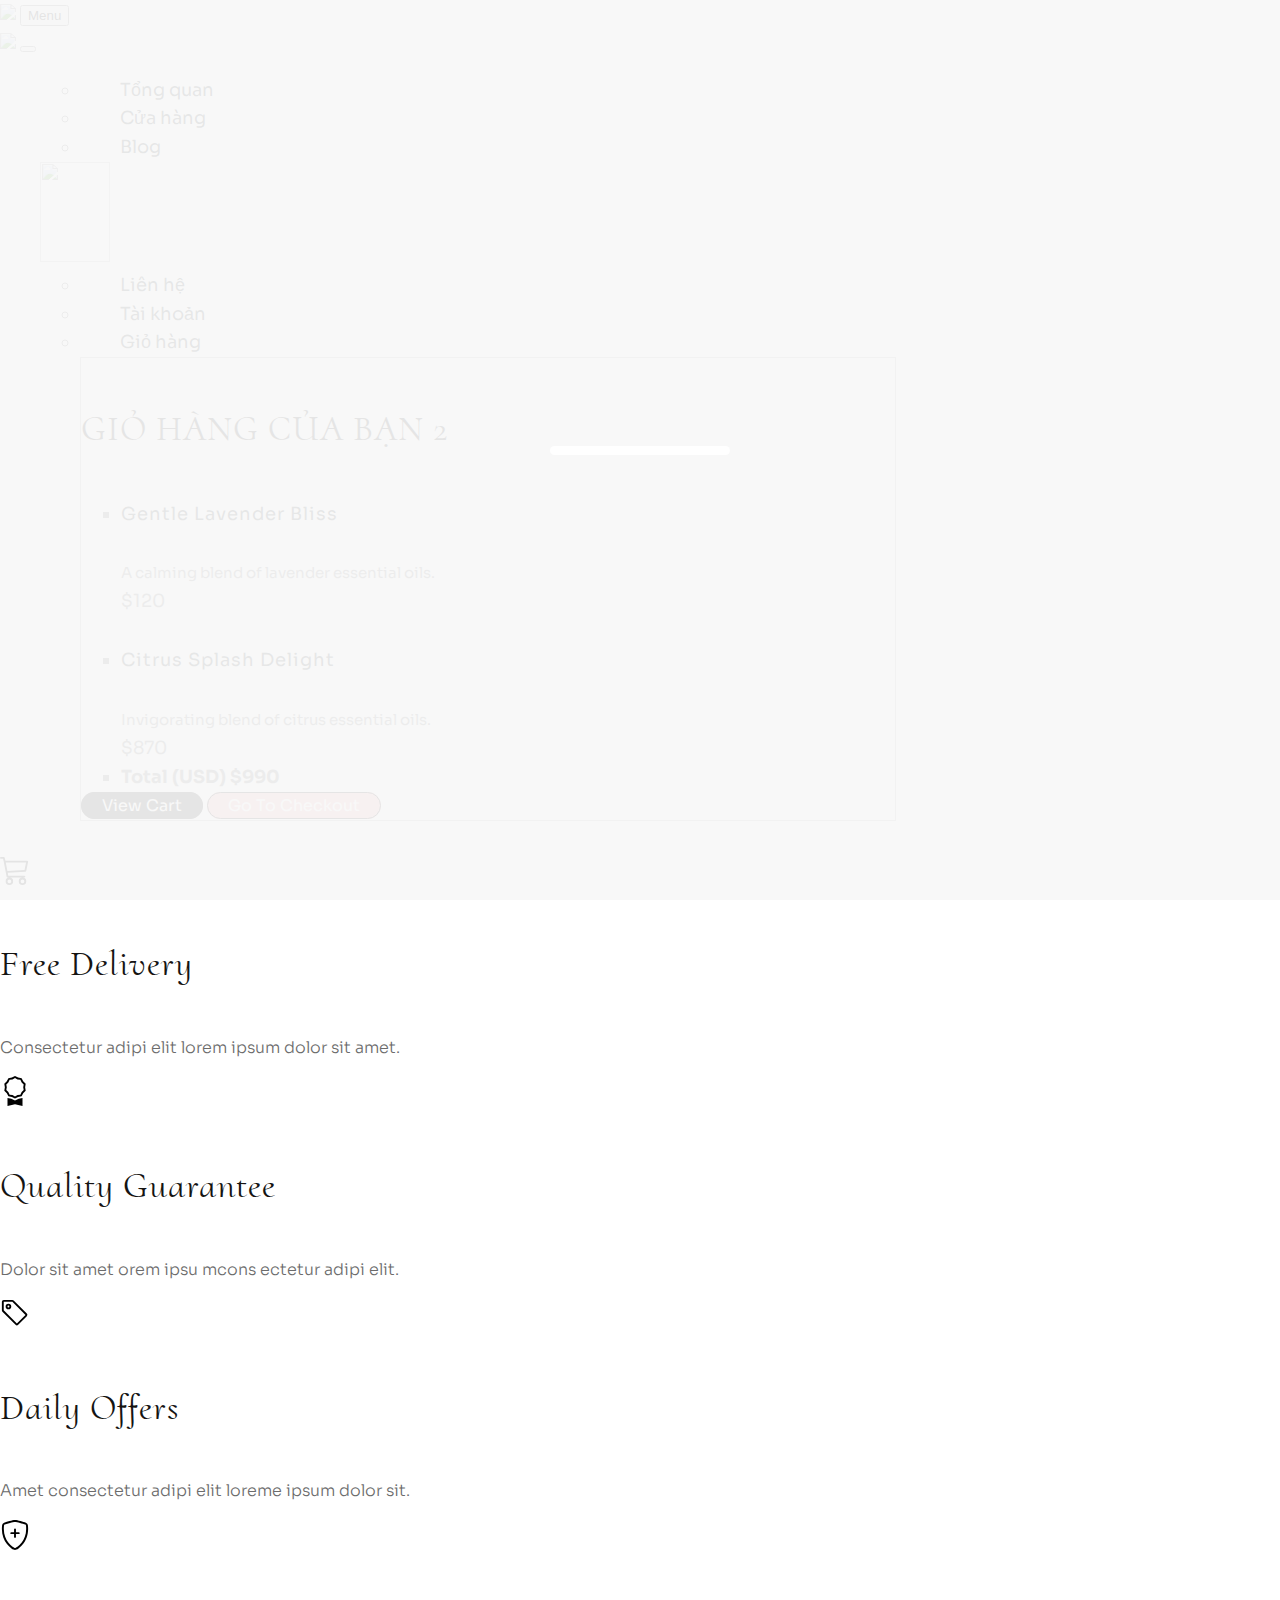
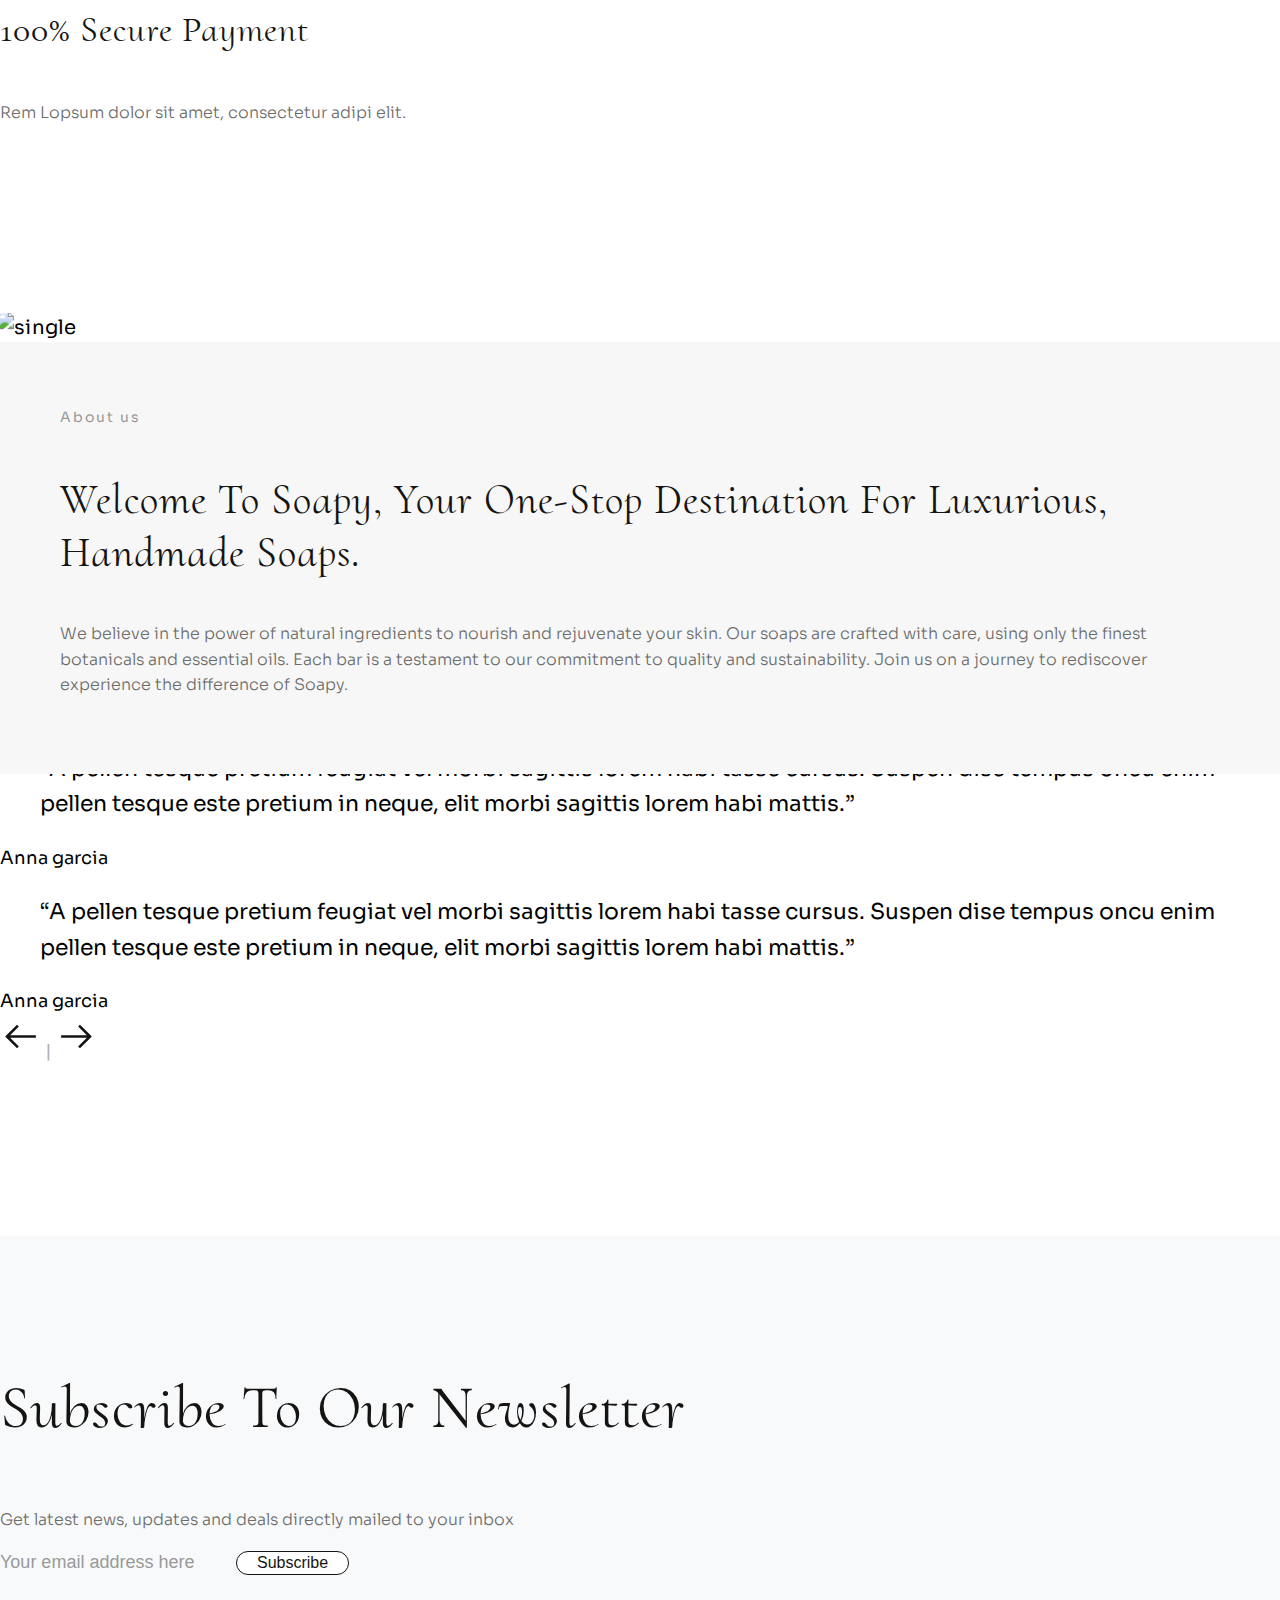
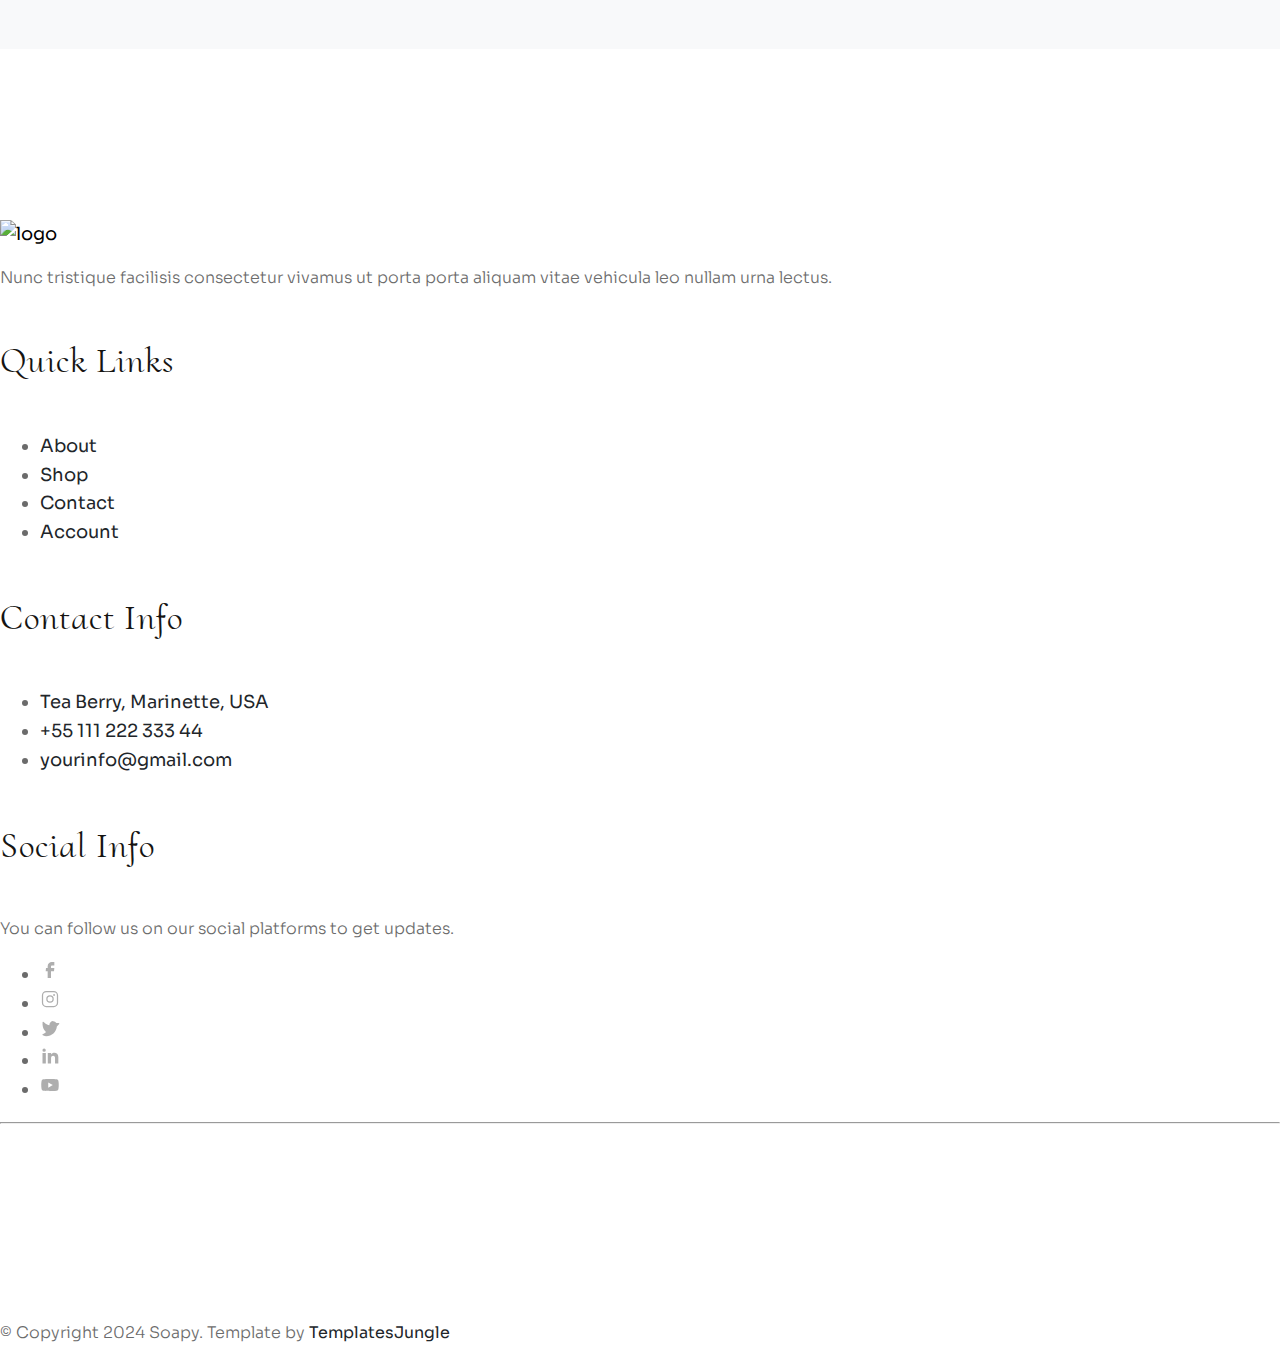
==== about.html @ 7da91432 "Add files via upload" ====
<!DOCTYPE html>
<html>
  <head>
    <title>Soapy - Handmade Soap eCommerce Website Template</title>
    <meta charset="utf-8">
    <meta http-equiv="X-UA-Compatible" content="IE=edge">
    <meta name="viewport" content="width=device-width, initial-scale=1.0">
    <meta name="format-detection" content="telephone=no">
    <meta name="apple-mobile-web-app-capable" content="yes">
    <meta name="author" content="">
    <meta name="keywords" content="">
    <meta name="description" content="">
    <link rel="stylesheet" type="text/css" href="css/vendor.css">
    <link rel="stylesheet" type="text/css" href="css/bootstrap.min.css">
    <link rel="stylesheet" type="text/css" href="style.css">

    <link rel="preconnect" href="https://fonts.googleapis.com">
    <link rel="preconnect" href="https://fonts.gstatic.com" crossorigin>
    <link href="https://fonts.googleapis.com/css2?family=Cormorant+Upright:wght@300;400;500;600;700&family=Sora:wght@100..800&display=swap" rel="stylesheet">
    <!-- script
    ================================================== -->
    <script src="js/modernizr.js"></script>
  </head>
  <body>
    <svg xmlns="http://www.w3.org/2000/svg" style="display: none;">
      <symbol xmlns="http://www.w3.org/2000/svg" id="angle-right" viewBox="0 0 32 32">
        <path fill="currentColor" d="M12.969 4.281L11.53 5.72L21.812 16l-10.28 10.281l1.437 1.438l11-11l.687-.719l-.687-.719z"/>
      </symbol>
      <symbol xmlns="http://www.w3.org/2000/svg" id="angle-left" viewBox="0 0 32 32">
        <path fill="currentColor" d="m19.031 4.281l-11 11l-.687.719l.687.719l11 11l1.438-1.438L10.187 16L20.47 5.719z"/>
      </symbol>
      <symbol xmlns="http://www.w3.org/2000/svg" id="chevron-down" viewBox="0 0 24 24">
        <path fill="currentColor" d="M7.41 8.58L12 13.17l4.59-4.59L18 10l-6 6l-6-6l1.41-1.42Z"/>
      </symbol>
      <symbol xmlns="http://www.w3.org/2000/svg" id="arrow-right" viewBox="0 0 32 32">
        <path fill="currentColor" d="M18.719 6.781L17.28 8.22L24.063 15H4v2h20.063l-6.782 6.781l1.438 1.438l8.5-8.5l.687-.719l-.687-.719z"/>
      </symbol>
      <symbol xmlns="http://www.w3.org/2000/svg" id="arrow-left" viewBox="0 0 32 32">
        <path fill="currentColor" d="m13.281 6.781l-8.5 8.5l-.687.719l.687.719l8.5 8.5l1.438-1.438L7.938 17H28v-2H7.937l6.782-6.781z"/>
      </symbol>
      <symbol xmlns="http://www.w3.org/2000/svg" id="play" viewBox="0 0 24 24">
        <path fill="currentColor" d="M8 5.14v14l11-7l-11-7Z"/>
      </symbol>
      <symbol xmlns="http://www.w3.org/2000/svg" id="facebook" viewBox="0 0 24 24">
        <path fill="currentColor" d="M9.198 21.5h4v-8.01h3.604l.396-3.98h-4V7.5a1 1 0 0 1 1-1h3v-4h-3a5 5 0 0 0-5 5v2.01h-2l-.396 3.98h2.396v8.01Z" />
      </symbol>
      <symbol xmlns="http://www.w3.org/2000/svg" id="youtube" viewBox="0 0 32 32">
        <path fill="currentColor" d="M29.41 9.26a3.5 3.5 0 0 0-2.47-2.47C24.76 6.2 16 6.2 16 6.2s-8.76 0-10.94.59a3.5 3.5 0 0 0-2.47 2.47A36.13 36.13 0 0 0 2 16a36.13 36.13 0 0 0 .59 6.74a3.5 3.5 0 0 0 2.47 2.47c2.18.59 10.94.59 10.94.59s8.76 0 10.94-.59a3.5 3.5 0 0 0 2.47-2.47A36.13 36.13 0 0 0 30 16a36.13 36.13 0 0 0-.59-6.74ZM13.2 20.2v-8.4l7.27 4.2Z" />
      </symbol>
      <symbol xmlns="http://www.w3.org/2000/svg" id="twitter" viewBox="0 0 256 256">
        <path fill="currentColor" d="m245.66 77.66l-29.9 29.9C209.72 177.58 150.67 232 80 232c-14.52 0-26.49-2.3-35.58-6.84c-7.33-3.67-10.33-7.6-11.08-8.72a8 8 0 0 1 3.85-11.93c.26-.1 24.24-9.31 39.47-26.84a110.93 110.93 0 0 1-21.88-24.2c-12.4-18.41-26.28-50.39-22-98.18a8 8 0 0 1 13.65-4.92c.35.35 33.28 33.1 73.54 43.72V88a47.87 47.87 0 0 1 14.36-34.3A46.87 46.87 0 0 1 168.1 40a48.66 48.66 0 0 1 41.47 24H240a8 8 0 0 1 5.66 13.66Z" />
      </symbol>
      <symbol xmlns="http://www.w3.org/2000/svg" id="instagram" viewBox="0 0 256 256">
        <path fill="currentColor" d="M128 80a48 48 0 1 0 48 48a48.05 48.05 0 0 0-48-48Zm0 80a32 32 0 1 1 32-32a32 32 0 0 1-32 32Zm48-136H80a56.06 56.06 0 0 0-56 56v96a56.06 56.06 0 0 0 56 56h96a56.06 56.06 0 0 0 56-56V80a56.06 56.06 0 0 0-56-56Zm40 152a40 40 0 0 1-40 40H80a40 40 0 0 1-40-40V80a40 40 0 0 1 40-40h96a40 40 0 0 1 40 40ZM192 76a12 12 0 1 1-12-12a12 12 0 0 1 12 12Z" />
      </symbol>
      <symbol xmlns="http://www.w3.org/2000/svg" id="linkedin" viewBox="0 0 24 24">
        <path fill="currentColor" d="M6.94 5a2 2 0 1 1-4-.002a2 2 0 0 1 4 .002zM7 8.48H3V21h4V8.48zm6.32 0H9.34V21h3.94v-6.57c0-3.66 4.77-4 4.77 0V21H22v-7.93c0-6.17-7.06-5.94-8.72-2.91l.04-1.68z" />
      </symbol>
      <symbol xmlns="http://www.w3.org/2000/svg" id="cart-outline" viewBox="0 0 16 16">
        <path fill="currentColor" d="M0 1.5A.5.5 0 0 1 .5 1H2a.5.5 0 0 1 .485.379L2.89 3H14.5a.5.5 0 0 1 .49.598l-1 5a.5.5 0 0 1-.465.401l-9.397.472L4.415 11H13a.5.5 0 0 1 0 1H4a.5.5 0 0 1-.491-.408L2.01 3.607 1.61 2H.5a.5.5 0 0 1-.5-.5zM3.102 4l.84 4.479 9.144-.459L13.89 4H3.102zM5 12a2 2 0 1 0 0 4 2 2 0 0 0 0-4zm7 0a2 2 0 1 0 0 4 2 2 0 0 0 0-4zm-7 1a1 1 0 1 1 0 2 1 1 0 0 1 0-2zm7 0a1 1 0 1 1 0 2 1 1 0 0 1 0-2z" />
      </symbol>
      <symbol xmlns="http://www.w3.org/2000/svg" id="quality" viewBox="0 0 16 16">
        <path fill="currentColor" d="M9.669.864 8 0 6.331.864l-1.858.282-.842 1.68-1.337 1.32L2.6 6l-.306 1.854 1.337 1.32.842 1.68 1.858.282L8 12l1.669-.864 1.858-.282.842-1.68 1.337-1.32L13.4 6l.306-1.854-1.337-1.32-.842-1.68L9.669.864zm1.196 1.193.684 1.365 1.086 1.072L12.387 6l.248 1.506-1.086 1.072-.684 1.365-1.51.229L8 10.874l-1.355-.702-1.51-.229-.684-1.365-1.086-1.072L3.614 6l-.25-1.506 1.087-1.072.684-1.365 1.51-.229L8 1.126l1.356.702 1.509.229z" />
        <path fill="currentColor" d="M4 11.794V16l4-1 4 1v-4.206l-2.018.306L8 13.126 6.018 12.1 4 11.794z" />
      </symbol>
      <symbol xmlns="http://www.w3.org/2000/svg" id="price-tag" viewBox="0 0 16 16">
        <path fill="currentColor" d="M6 4.5a1.5 1.5 0 1 1-3 0 1.5 1.5 0 0 1 3 0zm-1 0a.5.5 0 1 0-1 0 .5.5 0 0 0 1 0z" />
        <path fill="currentColor" d="M2 1h4.586a1 1 0 0 1 .707.293l7 7a1 1 0 0 1 0 1.414l-4.586 4.586a1 1 0 0 1-1.414 0l-7-7A1 1 0 0 1 1 6.586V2a1 1 0 0 1 1-1zm0 5.586 7 7L13.586 9l-7-7H2v4.586z" />
      </symbol>
      <symbol xmlns="http://www.w3.org/2000/svg" id="shield-plus" viewBox="0 0 16 16">
        <path fill="currentColor" d="M5.338 1.59a61.44 61.44 0 0 0-2.837.856.481.481 0 0 0-.328.39c-.554 4.157.726 7.19 2.253 9.188a10.725 10.725 0 0 0 2.287 2.233c.346.244.652.42.893.533.12.057.218.095.293.118a.55.55 0 0 0 .101.025.615.615 0 0 0 .1-.025c.076-.023.174-.061.294-.118.24-.113.547-.29.893-.533a10.726 10.726 0 0 0 2.287-2.233c1.527-1.997 2.807-5.031 2.253-9.188a.48.48 0 0 0-.328-.39c-.651-.213-1.75-.56-2.837-.855C9.552 1.29 8.531 1.067 8 1.067c-.53 0-1.552.223-2.662.524zM5.072.56C6.157.265 7.31 0 8 0s1.843.265 2.928.56c1.11.3 2.229.655 2.887.87a1.54 1.54 0 0 1 1.044 1.262c.596 4.477-.787 7.795-2.465 9.99a11.775 11.775 0 0 1-2.517 2.453 7.159 7.159 0 0 1-1.048.625c-.28.132-.581.24-.829.24s-.548-.108-.829-.24a7.158 7.158 0 0 1-1.048-.625 11.777 11.777 0 0 1-2.517-2.453C1.928 10.487.545 7.169 1.141 2.692A1.54 1.54 0 0 1 2.185 1.43 62.456 62.456 0 0 1 5.072.56z" />
        <path fill="currentColor" d="M8 4.5a.5.5 0 0 1 .5.5v1.5H10a.5.5 0 0 1 0 1H8.5V9a.5.5 0 0 1-1 0V7.5H6a.5.5 0 0 1 0-1h1.5V5a.5.5 0 0 1 .5-.5z" />
      </symbol>
    </svg>
    
    <div id="preloader">
      <div id="loader"></div>
    </div>
    <header id="header" class="site-header border-bottom border-dark">
      <nav id="header-nav" class="navbar navbar-expand-lg px-3">
        <div class="container">
          <a class="navbar-brand d-lg-none" href="index.html">
            <img src="images/main-logo.png" class="logo">
          </a>
          <button class="navbar-toggler d-flex d-lg-none order-3 p-2" type="button" data-bs-toggle="offcanvas" data-bs-target="#bdNavbar" aria-controls="bdNavbar" aria-expanded="false" aria-label="Toggle navigation">Menu</button>
          <div class="offcanvas offcanvas-end" tabindex="-1" id="bdNavbar" aria-labelledby="bdNavbarOffcanvasLabel">
            <div class="offcanvas-header px-4 pb-0">
              <a class="navbar-brand" href="index.html">
                <img src="images/main-logo.png" class="logo">
              </a>
              <button type="button" class="btn-close btn-close-black" data-bs-dismiss="offcanvas" aria-label="Close" data-bs-target="#bdNavbar"></button>
            </div>
            <div class="offcanvas-body">
              <ul id="navbar" class="navbar-nav w-100 d-flex justify-content-between align-items-center">
                
                <ul class="list-unstyled d-lg-flex justify-content-md-between align-items-center">
                  <li class="nav-item">
                    <a class="nav-link ms-0" href="about.html">Tổng quan</a>
                  </li>

                  <li class="nav-item">
                    <a class="nav-link ms-0" href="shop.html">Cửa hàng</a>
                  </li>

                  <li class="nav-item">
                    <a class="nav-link ms-0" href="blog.html">Blog</a>
                  </li>
                 
                  <!-- <li class="nav-item dropdown">
                    <a class="nav-link dropdown-toggle ms-0" data-bs-toggle="dropdown" href="#" role="button" aria-expanded="false">Pages<svg class="bi" width="18" height="18"><use xlink:href="#chevron-down"></use></svg></a>
                    <ul class="dropdown-menu">
                      <li>
                        <a href="about.html" class="dropdown-item fs-5 fw-medium">About <span class="text-primary">(PRO)</span></a>
                      </li>
                      <li>
                        <a href="shop.html" class="dropdown-item fs-5 fw-medium">Shop <span class="text-primary">(PRO)</span></a>
                      </li>
                      <li>
                        <a href="single-product.html" class="dropdown-item fs-5 fw-medium">Single Product <span class="text-primary">(PRO)</span></a>
                      </li>
                      <li>
                        <a href="login.html" class="dropdown-item fs-5 fw-medium">Account <span class="text-primary">(PRO)</span></a>
                      </li>
                      <li>
                        <a href="cart.html" class="dropdown-item fs-5 fw-medium">Cart <span class="text-primary">(PRO)</span></a>
                      </li>
                      <li>
                        <a href="checkout.html" class="dropdown-item fs-5 fw-medium">Checkout <span class="text-primary">(PRO)</span></a>
                      </li>
                      <li>
                        <a href="blog.html" class="dropdown-item fs-5 fw-medium">Blog <span class="text-primary">(PRO)</span></a>
                      </li>
                      <li>
                        <a href="single-post.html" class="dropdown-item fs-5 fw-medium">Single Post <span class="text-primary">(PRO)</span></a>
                      </li>
                      <li>
                        <a href="contact.html" class="dropdown-item fs-5 fw-medium">Contact <span class="text-primary">(PRO)</span></a>
                      </li>
                      <li>
                        <a target="_blank" href="https://templatesjungle.gumroad.com/l/soapy-handmade-soap-ecommerce-website-template" class="dropdown-item fw-medium text-decoration-underline text-uppercase fs-5 fw-medium">Get Pro</a>
                      </li>
                    </ul>
                  </li>                   -->
                </ul>
                
                <a class="navbar-brand d-none d-lg-block me-0" href="index.html">
                  <img src="images/main-logo.png" class="logo" width="70px" height="100px">
                </a>

                <ul class="list-unstyled d-lg-flex justify-content-between align-items-center">
               
                

                  <li class="nav-item">
                    <a class="nav-link me-0" href="shop.html">Liên hệ</a>
                  </li>
                  <li class="nav-item">
                    <a class="nav-link me-0" href="LOGIN.html" style=" width: 110PX;">Tài khoản</a>
                  </li>
                  <li class="cart-dropdown nav-item dropdown">
                    <a class="nav-link dropdown-toggle me-0" data-bs-toggle="dropdown" href="#" role="button" aria-expanded="false">Giỏ hàng</a>
                    <div class="dropdown-menu dropdown-menu-end p-3">
                      <h4 class="d-flex justify-content-between align-items-center mb-3">
                        <span class="text-primary">GIỎ HÀNG CỦA BẠN</span>
                        <span class="badge bg-primary rounded-pill">2</span>
                      </h4>
                      <ul class="list-group mb-3">
                        <li class="list-group-item bg-transparent border-dark d-flex justify-content-between lh-sm">
                          <div>
                            <h5 class="card-title fs-5 text-uppercase">
                              <a href="single-product.html">Gentle Lavender Bliss</a>
                            </h5>
                            <small class="text-body-secondary">A calming blend of lavender essential oils.</small>
                          </div>
                          <span class="text-primary">$120</span>
                        </li>
                        <li class="list-group-item bg-transparent border-dark d-flex justify-content-between lh-sm">
                          <div>
                            <h5 class="card-title fs-5 text-uppercase">
                              <a href="single-product.html">Citrus Splash Delight</a>
                            </h5>
                            <small class="text-body-secondary">Invigorating blend of citrus essential oils.</small>
                          </div>
                          <span class="text-primary">$870</span>
                        </li>
                        <li class="list-group-item bg-transparent border-dark d-flex justify-content-between">
                          <span class="text-uppercase"><b>Total (USD)</b></span>
                          <strong>$990</strong>
                        </li>
                      </ul>
                      <div class="d-flex flex-wrap justify-content-center">
                        <a href="cart.html" class="w-100 btn btn-dark mb-1" type="submit">View Cart</a>
                        <a href="checkout.html" class="w-100 btn btn-primary" type="submit">Go to checkout</a>
                      </div>
                    </div>
                  </li>
                </ul>
              </ul>
            </div>
          </div>
        </div>
      </nav>
    </header>
    <section class="hero-section jarallax d-flex align-items-center justify-content-center padding-medium pb-5" style="background: url(images/hero-img.jpg) no-repeat;">
      <div class="hero-content">
        <div class="container">
          <div class="row">
            <div class="text-center padding-large no-padding-bottom">
              <h1>About</h1>
              <div class="breadcrumbs">
                <span class="item">
                  <a href="index.html">Home ></a>
                </span>
                <span class="item">About</span>
              </div>
            </div>
          </div>
        </div>
      </div>
    </section>
    <section id="company-services" class="padding-xlarge">
      <div class="container">
        <div class="row">
          <div class="col-lg-3 col-md-6 pb-3">
            <div class="icon-box text-center">
              <span class="icon-box-icon d-inline-block p-4 border border-accent rounded-circle mb-4">
                <svg width="30" height="30" class="cart-outline text-primary">
                  <use xlink:href="#cart-outline">
                </svg>
              </span>
              <div class="icon-box-content">
                <h4 class="card-title">Free delivery</h3>
                <p>Consectetur adipi elit lorem ipsum dolor sit amet.</p>
              </div>
            </div>
          </div>
          <div class="col-lg-3 col-md-6 pb-3">
            <div class="icon-box text-center">
              <div class="icon-box-icon d-inline-block p-4 border border-accent rounded-circle mb-4">
                <svg width="30" height="30" class="quality text-primary">
                  <use xlink:href="#quality">
                </svg>
              </div>
              <div class="icon-box-content">
                <h4 class="card-title">Quality guarantee</h3>
                <p>Dolor sit amet orem ipsu mcons ectetur adipi elit.</p>
              </div>
            </div>
          </div>
          <div class="col-lg-3 col-md-6 pb-3">
            <div class="icon-box text-center">
              <div class="icon-box-icon d-inline-block p-4 border border-accent rounded-circle mb-4">
                <svg width="30" height="30" class="price-tag text-primary">
                  <use xlink:href="#price-tag">
                </svg>
              </div>
              <div class="icon-box-content">
                <h4 class="card-title">Daily offers</h3>
                <p>Amet consectetur adipi elit loreme ipsum dolor sit.</p>
              </div>
            </div>
          </div>
          <div class="col-lg-3 col-md-6 pb-3">
            <div class="icon-box text-center">
              <div class="icon-box-icon d-inline-block p-4 border border-accent rounded-circle mb-4">
                <svg width="30" height="30" class="shield-plus text-primary">
                  <use xlink:href="#shield-plus">
                </svg>
              </div>
              <div class="icon-box-content">
                <h4 class="card-title">100% secure payment</h3>
                <p>Rem Lopsum dolor sit amet, consectetur adipi elit.</p>
              </div>
            </div>
          </div>
        </div>
      </div>
    </section>
    <section id="about" data-aos="fade" data-aos-once="true">
      <div class="container">
        <div class="row position-relative">
          <div class="col-lg-8">
            <div class="image-holder zoom-out">
              <img src="images/single-image3.jpg" alt="single" class="single-image img-fluid">
            </div>
          </div>
          <div class="about-content col-lg-4 m-auto top-0 end-0 bottom-0">
            <span class="title-accent fs-6 text-uppercase">About us</span>
            <h3 class="py-3">Welcome to Soapy, your one-stop destination for luxurious, handmade soaps.</h3>
            <p>We believe in the power of natural ingredients to nourish and rejuvenate your skin. Our soaps are crafted with care, using only the finest botanicals and essential oils. Each bar is a testament to our commitment to quality and sustainability. Join us on a journey to rediscover experience the difference of Soapy.</p>
          </div>
        </div>
      </div>
    </section>
    <section id="testimonials" class="position-relative margin-xlarge">
      <div class="container">
        <div class="row">
          <div class="offset-md-2 col-md-8">
            <h3 class="display-7 text-center mb-5" data-aos="fade" data-aos-easing="ease-in" data-aos-duration="1000" data-aos-once="true">What our customers says</h3>
            <div class="review-content position-relative" data-aos="fade" data-aos-easing="ease-in" data-aos-duration="1500" data-aos-once="true">
              <div class="swiper testimonial-swiper">
                <div class="swiper-wrapper">
                  <div class="swiper-slide text-center d-flex justify-content-center">
                    <div class="review-item">
                      <blockquote class="fs-3 fw-light">“A pellen tesque pretium feugiat vel morbi sagittis lorem habi tasse cursus. Suspen dise tempus oncu enim pellen tesque este pretium in neque, elit morbi sagittis lorem habi mattis.”</blockquote>
                      <div class="author-detail">
                        <div class="name fw-bold text-uppercase pt-2">Anna garcia</div>
                      </div>
                    </div>
                  </div>
                  <div class="swiper-slide text-center d-flex justify-content-center">
                    <div class="review-item">
                      <blockquote class="fs-3 fw-light">“A pellen tesque pretium feugiat vel morbi sagittis lorem habi tasse cursus. Suspen dise tempus oncu enim pellen tesque este pretium in neque, elit morbi sagittis lorem habi mattis.”</blockquote>
                      <div class="author-detail">
                        <div class="name fw-bold text-uppercase pt-2">Anna garcia</div>
                      </div>
                    </div>
                  </div>
                  <div class="swiper-slide text-center d-flex justify-content-center">
                    <div class="review-item">
                      <blockquote class="fs-3 fw-light">“A pellen tesque pretium feugiat vel morbi sagittis lorem habi tasse cursus. Suspen dise tempus oncu enim pellen tesque este pretium in neque, elit morbi sagittis lorem habi mattis.”</blockquote>
                      <div class="author-detail">
                        <div class="name fw-bold text-uppercase pt-2">Anna garcia</div>
                      </div>
                    </div>
                  </div>
                </div>
              </div>
            </div>
            <div class="swiper-buttons text-center mt-5" data-aos="fade" data-aos-easing="ease-in" data-aos-duration="1800" data-aos-once="true">
              <button class="swiper-prev testimonial-arrow-prev me-2">
                <svg width="41" height="41"><use xlink:href="#arrow-left"></use></svg>
              </button>
              <span>|</span>
              <button class="swiper-next testimonial-arrow-next ms-2">
                <svg width="41" height="41"><use xlink:href="#arrow-right"></use></svg>
              </button>
            </div>
          </div>
        </div>
      </div>
    </section>
    <section id="newsletter" class="bg-light padding-medium" style="background-image: url(images/hero-img.jpg);">
      <div class="container">
        <div class="newsletter">
          <div class="row">
            <div class="col-lg-6 col-md-12 title mb-4">
              <h2>Subscribe to Our Newsletter</h2>
              <p>Get latest news, updates and deals directly mailed to your inbox</p> 				
            </div>
            <form class="col-lg-6 col-md-12 d-flex align-items-center">
              <div class="d-flex w-75 border-bottom border-dark py-2">
                <input id="newsletter1" type="text" class="form-control border-0 p-0" placeholder="Your email address here">
                <button class="btn border-0" type="button">Subscribe</button>
              </div>
            </form>
          </div> 			
        </div>
      </div>
    </section>
    <footer id="footer" class="overflow-hidden padding-xlarge pb-0">
      <div class="container">
        <div class="row">
          <div class="footer-top-area pb-5">
            <div class="row d-flex flex-wrap justify-content-between">
              <div class="col-lg-3 col-sm-6 pb-3" data-aos="fade" data-aos-easing="ease-in" data-aos-duration="1000" data-aos-once="true">
                <div class="footer-menu">
                  <img src="images/main-logo.png" alt="logo" class="mb-2">
                  <p>Nunc tristique facilisis consectetur vivamus ut porta porta aliquam vitae vehicula leo nullam urna lectus.</p>
                </div>
              </div>
              <div class="col-lg-2 col-sm-6 pb-3" data-aos="fade" data-aos-easing="ease-in" data-aos-duration="1200" data-aos-once="true">
                <div class="footer-menu">
                  <h4 class="widget-title pb-2">Quick Links</h4>
                  <ul class="menu-list list-unstyled">
                    <li class="menu-item pb-2">
                      <a href="about.html">About</a>
                    </li>
                    <li class="menu-item pb-2">
                      <a href="shop.html">Shop</a>
                    </li>
                    <li class="menu-item pb-2">
                      <a href="contact.html">Contact</a>
                    </li>
                    <li class="menu-item pb-2">
                      <a href="login.html">Account</a>
                    </li>
                  </ul>
                </div>
              </div>
              <div class="col-lg-3 col-sm-6 pb-3" data-aos="fade" data-aos-easing="ease-in" data-aos-duration="1400" data-aos-once="true">
                <div class="footer-menu contact-item">
                  <h4 class="widget-title pb-2">Contact info</h4>
                  <ul class="menu-list list-unstyled">
                    <li class="menu-item pb-2">
                      <a href="#">Tea Berry, Marinette, USA</a>
                    </li>
                    <li class="menu-item pb-2">
                      <a href="#">+55 111 222 333 44</a>
                    </li>
                    <li class="menu-item pb-2">
                      <a href="mailto:">yourinfo@gmail.com</a>
                    </li>
                  </ul>
                </div>
              </div>
              <div class="col-lg-3 col-sm-6 pb-3" data-aos="fade" data-aos-easing="ease-in" data-aos-duration="1600" data-aos-once="true">
                <div class="footer-menu">
                  <h4 class="widget-title pb-2">Social info</h4>
                  <p>You can follow us on our social platforms to get updates.</p>
                  <div class="social-links">
                    <ul class="d-flex list-unstyled">
                      <li>
                        <a href="#">
                          <svg class="facebook">
                            <use xlink:href="#facebook">
                          </svg>
                        </a>
                      </li>
                      <li>
                        <a href="#">
                          <svg class="instagram">
                            <use xlink:href="#instagram">
                          </svg>
                        </a>
                      </li>
                      <li>
                        <a href="#">
                          <svg class="twitter">
                            <use xlink:href="#twitter">
                          </svg>
                        </a>
                      </li>
                      <li>
                        <a href="#">
                          <svg class="linkedin">
                            <use xlink:href="#linkedin">
                          </svg>
                        </a>
                      </li>
                      <li>
                        <a href="#">
                          <svg class="youtube">
                            <use xlink:href="#youtube">
                          </svg>
                        </a>
                      </li>
                    </ul>
                  </div>
                </div>
              </div>
            </div>
          </div>
        </div>
        <hr>
      </div>
    </footer>
    <div id="footer-bottom">
      <div class="container">
        <div class="row d-flex flex-wrap justify-content-between">
          <div class="col-12">
            <div class="copyright">
              <p>© Copyright 2024 Soapy. Template by <a href="https://templatesjungle.com/" target="_blank"><b>TemplatesJungle</b></a></p>
            </div>
          </div>
        </div>
      </div>
    </div>
    
    <script src="js/jquery-1.11.0.min.js"></script>
    <script type="text/javascript" src="js/bootstrap.bundle.min.js"></script>
    <script type="text/javascript" src="js/plugins.js"></script>
    <script type="text/javascript" src="js/script.js"></script>
  </body>
</html>
---- style.css ----
/*
Theme Name: Soapy
Theme URI: https://templatesjungle.com/
Author: TemplatesJungle
Author URI: https://templatesjungle.com/
Description: Soapy is a Handmade Soap eCommerce HTML CSS website template by TemplatesJungle.
Version: 1.1
*/

/*--------------------------------------------------------------
This is main CSS file that contains custom style rules used in this template
--------------------------------------------------------------*/

/*------------------------------------*\
    Table of contents
\*------------------------------------*/

/*------------------------------------------------

CSS STRUCTURE:
1. VARIABLES
2. GENERAL TYPOGRAPHY
  2.1 General Styles
  2.3 Background Color
  2.4 Section
    - Section Paddings
    - Section Margins
    - Section Title
  2.5 Buttons
  2.6 Forms
3. SITE STRUCTURE
  3.1 Header
  3.2 Billboard
  3.3 Product
  3.4 Video
  3.5 FAQs
  3.6 Banner
  3.7 Footer
4. PAGES
  4.1 About Us Page
  4.2 Shop Page
  4.3 Single Product Page
  4.4 Cart Page
  4.5 Blog Page
  4.6 Single Post Page
    
/*--------------------------------------------------------------
/** 1. VARIABLES
--------------------------------------------------------------*/
:root {
  --accent-color:             #777777;
  --white-color:              #fff;
  --black-color:              #151412;
  --light-dark:               #6b6b6b;
  --gray-color:               #F3F3F3;
  --gray-color-300:           #F7F7F7;
  --gray-color-400:           #EFEFEF;
  --gray-color-500:           #AEAEAE;
  --gray-color-600:           #999999;
  --gray-color-800:           #3A3A3A;
  --light-gray-color:         #D7DDDF;
  --primary-color:            #EDA3A6;
  --bs-primary-rgb:           237,163,166;
  --light-color:              #f8f9fa;
  --dark-color:               #212529;
  --light-blue-color:         #EDF1F3;
  --navbar-color-color:       #131814;
  --swiper-theme-color:       #4A4A4A;
  --swiper-pagination-color:  #4A4A4A;
}

/* on mobile devices below 600px
 */
@media screen and (max-width: 600px) {
    :root {
        --header-height : 100px;
        --header-height-min   : 80px;
    }
}

/* Fonts */
:root {
    --body-font           : "Sora", sans-serif;
    --heading-font        : "Cormorant Upright", serif;
}

/*----------------------------------------------*/
/* 2. GENERAL TYPOGRAPHY */
/*----------------------------------------------*/

/* 2.1 General Styles
/*----------------------------------------------*/
*, *::before, *::after {
  -webkit-box-sizing: border-box;
  -moz-box-sizing: border-box;
  box-sizing: border-box;
}
html {
  box-sizing: border-box;
}
body {
  background-color: var(--white-color);
  font-family: var(--body-font);
  font-size: 1.125rem;
  font-weight: 400;
  line-height: 1.6;
  margin: 0;
}
h1,h2,h3,h4,h5,h6 {
  font-family: var(--heading-font);
  text-transform: capitalize;
  letter-spacing: 1px;
  color: var(--black-color);
  font-weight: 400;
}
h1{
  font-size: 5.5rem;
}
h2{
  font-size: 3.8rem;
}
h3{
  font-size: 2.625rem;
  line-height: 127%;
}
h4{
  font-size: 2.25rem;
  line-height: 127%;
}
@media only screen and (max-width: 360px) {
  h1{
    font-size: 4.5rem;
  }
  h2{
    font-size: 3.5rem;
  }
}
p {
  text-transform: none;
  letter-spacing: normal;
  font-size: 1rem;
  font-weight: 300;
  color: var(--light-dark);
}
ul {
  color: var(--light-dark);
}
ul.inner-list li {
  font-size: 1.2em;
}
a {
  color: var(--dark-color);
  text-decoration: none;
  transition: 0.3s color ease-out;
}
a.light {
  color: var(--light-color);
}
a:hover {
  text-decoration: none;
  color: var(--primary-color);
}

.fs-1{
  font-size: 1.75rem !important;
}
.fs-2{
  font-size: 1.625rem !important;
}
.fs-3{
  font-size: 1.375rem !important;
}
.fs-4{
  font-size: 1.25rem !important;
}
.fs-5{
  font-size: 1.125rem !important;
}
.fs-6{
  font-size: 0.875rem !important;
}

/* 2.3 Background Color
/*----------------------------------------------*/
.bg-gray {
  background: var(--gray-color);
}
.bg-dark {
  background: var(--dark-color);
}
.bg-light {
  background: var(--light-color);
}

/* 2.4 Section
--------------------------------------------------------------*/
/* - Section Padding
--------------------------------------------------------------*/
.padding-xsmall {
  padding-top: 0.5em;
  padding-bottom: 0.5em;
}
.padding-small {
  padding-top: 2em;
  padding-bottom: 2em;
}
.padding-medium {
  padding-top: 4em;
  padding-bottom: 4em;
}
.padding-large {
  padding-top: 7em;
  padding-bottom: 7em;
}
.padding-xlarge {
  padding-top: 9.5em;
  padding-bottom: 9.5em;
}

/* - Section Margin
--------------------------------------------------------------*/
.margin-xlarge {
  margin-top: 9.5em;
  margin-bottom: 9.5em;
}

/* - Section Title
--------------------------------------------------------------*/
.title-accent{
  color: var(--gray-color-600);
  letter-spacing: 0.14em;
}
h5.card-title,
h5.cart-title {
  font-family: var(--body-font);
}

/** 2.5 Buttons
--------------------------------------------------------------*/
.btn {
  font-size: 1rem;
  font-weight: 400;
  text-transform: capitalize;
  color: var(--black-color);
  height: fit-content;
  background: var(--white-color);
  border: 1px solid var(--black-color);
  padding: 2px 20px;
  border-radius: 200px;
  transition: 0.3s ease-in;
}
.btn:hover {
  background: var(--primary-color);
  color: var(--white-color);
  border: 1px solid var(--black-color);
}
.btn:focus {
  box-shadow: none;
}

.btn-outline{
  background-color: transparent;
}

.btn-dark{
  background: var(--black-color);
  color: var(--white-color);
  transition: 0.3s ease;
}
.btn-dark:hover{
  background-color: var(--primary-color);
  color: var(--white-color);
}

.btn-primary{
  background: var(--primary-color);
  color: var(--white-color);
  transition: 0.3s ease;
}
.btn-primary:hover{
  background: var(--black-color);
  color: var(--white-color);
}

/** 2.6 Forms
--------------------------------------------------------------*/
label{
  font-size: 14px;
  font-weight: 400;
  text-transform: uppercase;
  letter-spacing: 1px;
}
textarea,
select,
input{
  padding: 8px 0;
  background: none;
  border-top: none;
  border-right: none;
  border-left: none;
  border-image: initial;
  border-bottom: 1px solid var(--black-color);
  outline: none;
}
.form-control {
  font-size: inherit;
  font-weight: inherit;
  line-height: 1.5;
  color: var(--black-color);
  background: none;
  border: none;
  box-shadow: none;
  padding: 0;
}
.form-control::placeholder {
  color: var(--gray-color-600);
}
.form-control:focus {
  background: none;
  box-shadow: none;
}

/* - Image Hover Effects
------------------------------------------------------------- */
.zoom-effect {
  background-color: #f5f3ef;
  overflow: hidden;
}
img.zoom-in {  
  -webkit-transition: 0.6s ease;
  transition: 0.6s ease;
}
.zoom-effect:hover img.zoom-in {
  opacity: 0.8;
  -webkit-transform: scale(1.1);
  transform: scale(1.1);
}

/* zoom out on animate */
.zoom-out {
  overflow: hidden;
}
.zoom-out img {
  transform: scale(1.1);
  transition: transform 1s ease-out;
  transition-delay: 500ms;
}
.aos-animate .zoom-out img {
  transform: scale(1);
}

/* - Preloader
------------------------------------------------------------- */
#preloader {
  position: fixed;
  width: 100%;
  height: 100%;
  background-color: #f7f7f7eb;
  display: flex;
  align-items: center;
  z-index: 99999999;
  opacity: 1;
  visibility: visible;
  transition: opacity 0.3s ease, visibility 0.3s ease;
}
#preloader.hide-preloader {
  opacity: 0;
  visibility: hidden;
}
#loader {
  width: 180px;
  height: 9px;
  margin: auto;
  position: relative;
  overflow: hidden;
  background-color: var(--white-color);
  -webkit-border-radius: 20px;
  -moz-border-radius: 20px;
  border-radius: 20px;
}
#loader:before {
  content: "";
  position: absolute;
  left: -50%;
  height: 9px;
  width: 30%;
  background-color: #EDA3A6;
  -webkit-animation: lineAnim 1.6s linear infinite;
  -moz-animation: lineAnim 1.6s linear infinite;
  animation: lineAnim 1.6s linear infinite;
  -webkit-border-radius: 20px;
  -moz-border-radius: 20px;
  border-radius: 20px;
}
@keyframes lineAnim {
  0% {
      left: -40%;
  }
  50% {
      left: 20%;
      width: 80%;
  }
  100% {
      left: 100%;
      width: 100%;
  }
}

/* - Swiper arrows
------------------------------------------------------------- */
.swiper-buttons .swiper-prev,
.swiper-buttons .swiper-next{
  color: var(--black-color);
  border: 1px solid var(--black-color);
  border-radius: 50%;
  padding: 16px;
  background: none;
  transition: 0.3s ease;
}
.swiper-prev:hover,
.swiper-next:hover{
  color: var(--white-color);
  background-color: var(--black-color);
}
.swiper-prev.swiper-button-disabled,
.swiper-next.swiper-button-disabled{
  color: var(--gray-color-500);
  border: 1px solid var(--gray-color-500);
  background: none;
}

.swiper-buttons span{
  color: var(--gray-color-500);
}
.swiper-buttons .swiper-prev.testimonial-arrow-prev,
.swiper-buttons .swiper-next.testimonial-arrow-next{
  border: none;
  background: none;
  padding: 0;
}
.swiper-prev.testimonial-arrow-prev:hover,
.swiper-next.testimonial-arrow-next:hover{
  color: var(--black-color);
}
.swiper-prev.testimonial-arrow-prev.swiper-button-disabled,
.swiper-next.testimonial-arrow-next.swiper-button-disabled{
  color: var(--gray-color-500);
}

/*----------------------------------------------*/
/* 3. SITE STRUCTURE */
/*----------------------------------------------*/

/* 3.1 Header
/*----------------------------------------------*/
/* - Search Bar
------------------------------------------------------------- */
#search-bar {
  position: relative;
}
#search-bar input[type="text"] {
  color: var(--dark-gray-color);
  height: 40px;
  display: inline-block;
  border: none;
  outline: none;
  padding-right: 74px;
  width: 0px;
  position: absolute;
  top: 0;
  right: 0;
  background: none;
  z-index: 3;
  transition: width .4s cubic-bezier(0.000, 0.795, 0.000, 1.000);
  cursor: pointer;
}
#search-bar input[type="text"]:focus:hover {
  border-bottom: 1px solid var(--black-color);
}
#search-bar input[type="text"]:focus {
  width: 200px;
  z-index: 1;
  border-bottom: 1px solid var(--black-color);
  cursor: text;
}
#search-bar button {
  background: transparent;
  border: none;
}

.site-header {
  position: fixed;
  top: 0;
  background-color: var(--white-color);
  width: 100%;
  z-index: 999999;
}
.navbar-toggler svg.navbar-icon {
  width: 50px;
  height: 50px;
}
.navbar-nav .nav-item a.nav-link {
  margin-right: 100px;
  margin-left: 100px;
  color: var(--dark-color);
}
.navbar-nav .nav-item a.nav-link.active,
.navbar-nav .nav-item a.nav-link:hover {
  color: var(--accent-color);
}
.dropdown-toggle::after {
  display: none;  
}
/*------------ Offcanvas -------------- */
#header-nav .navbar-toggler:focus {
  box-shadow: none;
}
#header-nav .offcanvas.show {
  z-index: 9999;
  background-color: var(--gray-color-300);
}
#header-nav .offcanvas-end {
  width: 70%;
  border: none;
}
.offcanvas.show .offcanvas-body .navbar-nav {
  align-items: unset!important;
}
.offcanvas-body .dropdown-menu{
  min-width: 13rem;
  background-color: var(--gray-color-300);
  border: 1px solid var(--gray-color-500);
  border-radius: 0;
}
.offcanvas-body .dropdown-menu .dropdown-item{
  color: var(--black-color);
}
.offcanvas-body .dropdown-menu .dropdown-item.active,
.offcanvas-body .dropdown-menu .dropdown-item:hover,
.offcanvas-body .dropdown-menu .dropdown-item:focus{
  background: none;
  color: var(--accent-color);
}

/* cart dropdown */
.cart-dropdown .dropdown-menu {
  min-width: 21rem;
}
@media only screen and (max-width: 564px) {
  .cart-dropdown .dropdown-menu {
    min-width: fit-content;
  }
}

@media only screen and (max-width: 1450px) {
  .navbar-nav .nav-item a.nav-link {
    margin-right: 40px;
    margin-left: 40px;
  }  
}
@media only screen and (max-width: 991px) {
  .navbar-nav .nav-item a.nav-link {
    margin-right: 0;
    margin-left: 0;
  }  
}

/* 3.2 Billboard
/*----------------------------------------------*/
.banner-content{
  margin-top: 60%;
}
.swiper-slide .banner-content{
  opacity: 0;  
  transition: opacity 1.5s ease-in-out;
}
.swiper-slide-active .banner-content{
  opacity: 1;
}
#billboard .main-slider-pagination {
  z-index: 999;
  bottom: 62px;
}
.swiper-horizontal>.swiper-pagination-bullets .swiper-pagination-bullet, .swiper-pagination-horizontal.swiper-pagination-bullets .swiper-pagination-bullet{
  background-color: transparent;
  border: 1px solid var(--black-color);
  opacity: 0.9;
  width: 18px;
  height: 18px;
  margin: 0 13px !important;
  transition: 0.3s ease;
}
.swiper-horizontal>.swiper-pagination-bullets .swiper-pagination-bullet.swiper-pagination-bullet-active, .swiper-pagination-horizontal.swiper-pagination-bullets .swiper-pagination-bullet.swiper-pagination-bullet-active{
  background-color: var(--black-color);
  opacity: 1;
}

/* 3.3 Product
/*----------------------------------------------*/
.product-store .product-card .cart-concern {
  bottom: 120px;
  left: 0;
  right: 0;
  text-align: center;
  cursor: pointer;
  transition: 0.5s ease-out;
  opacity: 0;
}
.product-store .product-card:hover .cart-concern {
  opacity: 1;
}
.product-card .cart-concern svg {
  width: 16px;
  height: 16px;
  fill: var(--light-color);
  margin-left: 9px;
}

/* 3.4 Video
/*----------------------------------------------*/
.video-section.jarallax{
  min-height: 825px;
}
/* overide */
.modal-dialog {
  max-width: 800px;
  margin: auto;
  height: 100vh;
  display: flex;
  align-items: center;
}
.modal-content {
  padding: 0;
  background-color: #f5f3ef;
  border: none;
  border-radius: 0
}
.text-pattern {
  animation: rotation 50s infinite linear;
}
@keyframes rotation {
  from {
    transform: rotate(0deg);
  }
  to {
    transform: rotate(359deg);
  }
}

/* 3.5 FAQs
/*----------------------------------------------*/
.accordion-item{
  background: none;
}
.accordion-button{
  background: none;
  font-size: 1.75rem;
  line-height: 127%;
  color: var(--black-color);
}
.accordion-button:focus {
  border: none;
  outline: 0;
  box-shadow: none;
}
.accordion-button:not(.collapsed) {
  color: var(--black-color);
  background: none;
  box-shadow: none;
}
.accordion-button:not(.collapsed)::after {
  background-image: url("data:image/svg+xml,%3csvg xmlns='http://www.w3.org/2000/svg' viewBox='0 0 16 16' fill='%23212529'%3e%3cpath fill-rule='evenodd' d='M1.646 4.646a.5.5 0 0 1 .708 0L8 10.293l5.646-5.647a.5.5 0 0 1 .708.708l-6 6a.5.5 0 0 1-.708 0l-6-6a.5.5 0 0 1 0-.708z'/%3e%3c/svg%3e");
  transform: rotate(-180deg);
}
.accordion-body{
  padding-top: 0;
}

/* 3.6 Banner
/*----------------------------------------------*/
#banner {
  display: grid;
  grid-template-columns: repeat(3, 1fr);
  grid-template-rows: 1fr;
  grid-column-gap: 20px;
  grid-row-gap: 20px;
  height: 90vh;
}
.banner-content-1 { grid-area: 1 / 1 / 2 / 2; }
.banner-content-2 { grid-area: 1 / 2 / 2 / 3; }
.banner-content-3 { grid-area: 1 / 3 / 2 / 4; }
.banner-content-text{
  left: 10%;
  bottom: 16%;
}
#banner.aos-init.aos-animate .banner-content-1,
#banner.aos-init.aos-animate .banner-content-2,
#banner.aos-init.aos-animate .banner-content-3{
  animation: parallax 1s ease-in-out forwards;
}
@keyframes parallax {
  from {
    clip-path: polygon(0 0, 0 0, 0 100%, 0 100%);
  }
  to {
    clip-path: polygon(0 0, 100% 0, 100% 100%, 0 100%);
  }
}
@media only screen and (max-width: 1100px) {
  #banner {
    grid-template-columns: 1fr;
    grid-template-rows: repeat(3, 1fr);
    height: 140vh;
  }  
  .banner-content-1 { grid-area: 1 / 1 / 2 / 2; }
  .banner-content-2 { grid-area: 2 / 1 / 3 / 2; }
  .banner-content-3 { grid-area: 3 / 1 / 4 / 2; }
}

/* 3.7 Footer
/*----------------------------------------------*/
/*------------ Social Icon -----------*/
.social-links svg {
  width: 20px;
  height: 20px;
  color: var(--gray-color-500);
  transition: 0.3s ease;
}
.social-links svg:hover {
  color: var(--primary-color);
}
.social-links li {
  padding-right: 30px;
}

/* 4. PAGES
/*----------------------------------------------*/

/* 4.1 About Us Page
/*----------------------------------------------*/
#about .about-content{
  position: absolute;
  min-width: 50%;
  min-height: fit-content;
  max-height: fit-content;
  padding: 60px;
  background-color: var(--gray-color-300);  
}
#about.aos-init.aos-animate img.single-image{
  animation: parallax 0.8s ease-in-out forwards;
}
@keyframes parallax {
  from {
    clip-path: polygon(0 0, 0 0, 0 100%, 0 100%);
  }
  to {
    clip-path: polygon(0 0, 100% 0, 100% 100%, 0 100%);
  }
}
@media only screen and (max-width: 1200px) {
  #about .about-content{
    min-width: 70%;
  }
}
@media only screen and (max-width: 991px) {
  #about .about-content{
    position: unset;
    padding: 40px;
  }
}

/* Newsletter */
#newsletter .form-control{
  font-size: inherit;
}
#newsletter form input{
  background: none;
}
#newsletter form input:focus{
  box-shadow: none;
}

/* 4.2 Shop Page
--------------------------------------------------------------*/
/* ----------- SideBar -----------*/
.sidebar input.search-field {
  background: none;
  border: none;
  outline: none;
  outline-offset: 0;
}
h5.widget-title {
  font-size: 1.4em;
  margin-bottom: 15px;
}
@media only screen and (max-width: 991px) {
  .widget-search-bar form {
    flex-wrap: wrap;
  }
}

/* ----------- Pagination -----------*/
.paging-navigation .pagination .page-numbers {
  color: var(--gray-color-500);
}
.paging-navigation .pagination .page-numbers:hover,
.paging-navigation .pagination .page-numbers.current {
  color: var(--primary-color);
}

/* 4.3 Single Product Page
/*----------------------------------------------*/
/*---- Single Product Image ----------*/
.single-product .large-swiper{
  padding-left: 0;
}
.product-preview .swiper-slide {
  height: fit-content;
  padding-bottom: 10px;
  transition: cubic-bezier(0.22, 0.78, 0.71, 1.01);
}
.swiper-slide-thumb-active img{
  border: 1px solid var(--accent-color);
}

/*---- Single Product Information ----------*/
.product-info del{
  color: var(--gray-color-500);
}
.product-info hr{
  color: var(--gray-color-500);
}
.rating-container .rating {
  display: flex;
  padding-right: 4px;
  color: var(--black-color);
}
.product-info .product-price strong {
  font-size: 1.6em;
  padding-right: 10px;
}
.product-info .select-item{
  margin-right: 8px;
}
.input-group{
  padding: 6px;
  background-color: var(--gray-color-400);
}
.input-group button{
  border: none;
}

/*---- Product Tabs ----------*/
.nav-tabs {
  border-bottom: 1px solid var(--black-color);
}
.nav-tabs .nav-link {
  color: var(--black-color);
  font-weight: 400;
}
.nav-tabs .nav-link:focus{
  box-shadow: none;
}
.nav-tabs .nav-link {
  background: none;
  border: none;
}
.nav-tabs button.nav-link.active {
  color: var(--primary-color);
  background: none;
}
.nav-tabs button.nav-link:hover {
  color: var(--primary-color);
}
.tabs-listing .tab-content {
  border-bottom: 1px solid var(--black-color);
  padding: 40px 0;
}
.product-tabs .review-item{
  width: 50%;
  margin-bottom: 20px;
}
.product-tabs .review-item .image-holder{
  margin-right: 10px;
}
@media screen and (max-width: 991px) {
  .product-tabs .review-item{
    width: 100%;
    flex-wrap: wrap;
  }
  .product-tabs .review-item .image-holder{
    margin-bottom: 10px;
  }
}
@media screen and (max-width: 991px) {
  .cart-header{
    display: none;
  }
}

/* 4.4 Cart Page
-----------------------------------------------------*/
.shopify-cart .table th {
    width: 36%;
}
.table>:not(caption)>*>*{
  padding: 1.5rem;
}
.shopify-cart .cart-product-detail{
  max-width: 250px;
}
@media screen and (max-width: 775px) {
  .shopify-cart .table thead{
    display: none;
  }
  .shopify-cart .table tbody{
    border: none;
  }
  .shopify-cart .table tbody td{
    display: block;
  }
  .table>:not(caption)>*>*{
    padding: 1rem;
  }
}

/* 4.5 Blog Page
--------------------------------------------------------------*/
/*------------ Sidebar -----------*/
.widget.sidebar-recent-post .card-image{
  max-width: 120px;
}
.sidebar-post-item h4.card-title {
  font-size: 1.2em;
}

/* 4.6 Single Post Page
--------------------------------------------------------------*/
#single-post-navigation .post-navigation span.page-nav-title {
  font-size: 1.5em;
}
.post-navigation svg {
  width: 30px;
  height: 45px;
}
.post-navigation:hover svg,
.post-navigation:focus svg {
  fill: var(--primary-color);
}
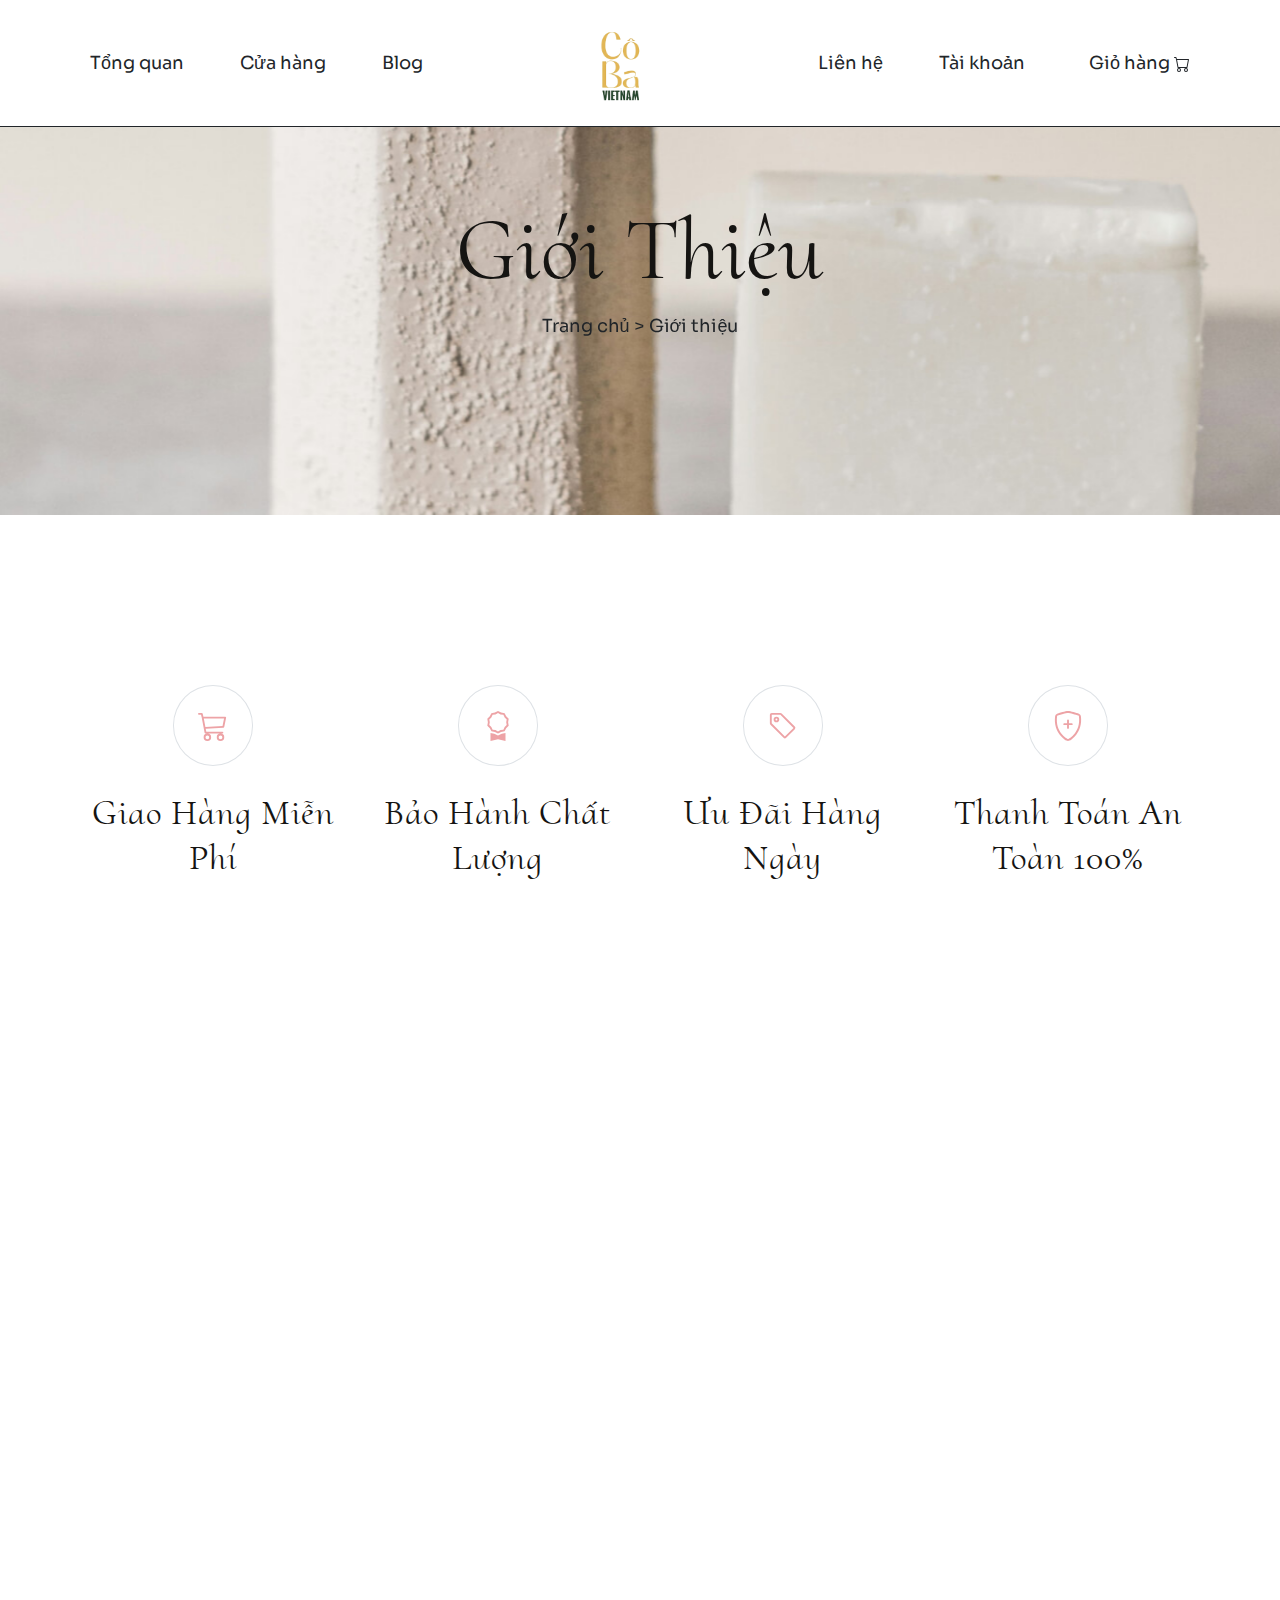
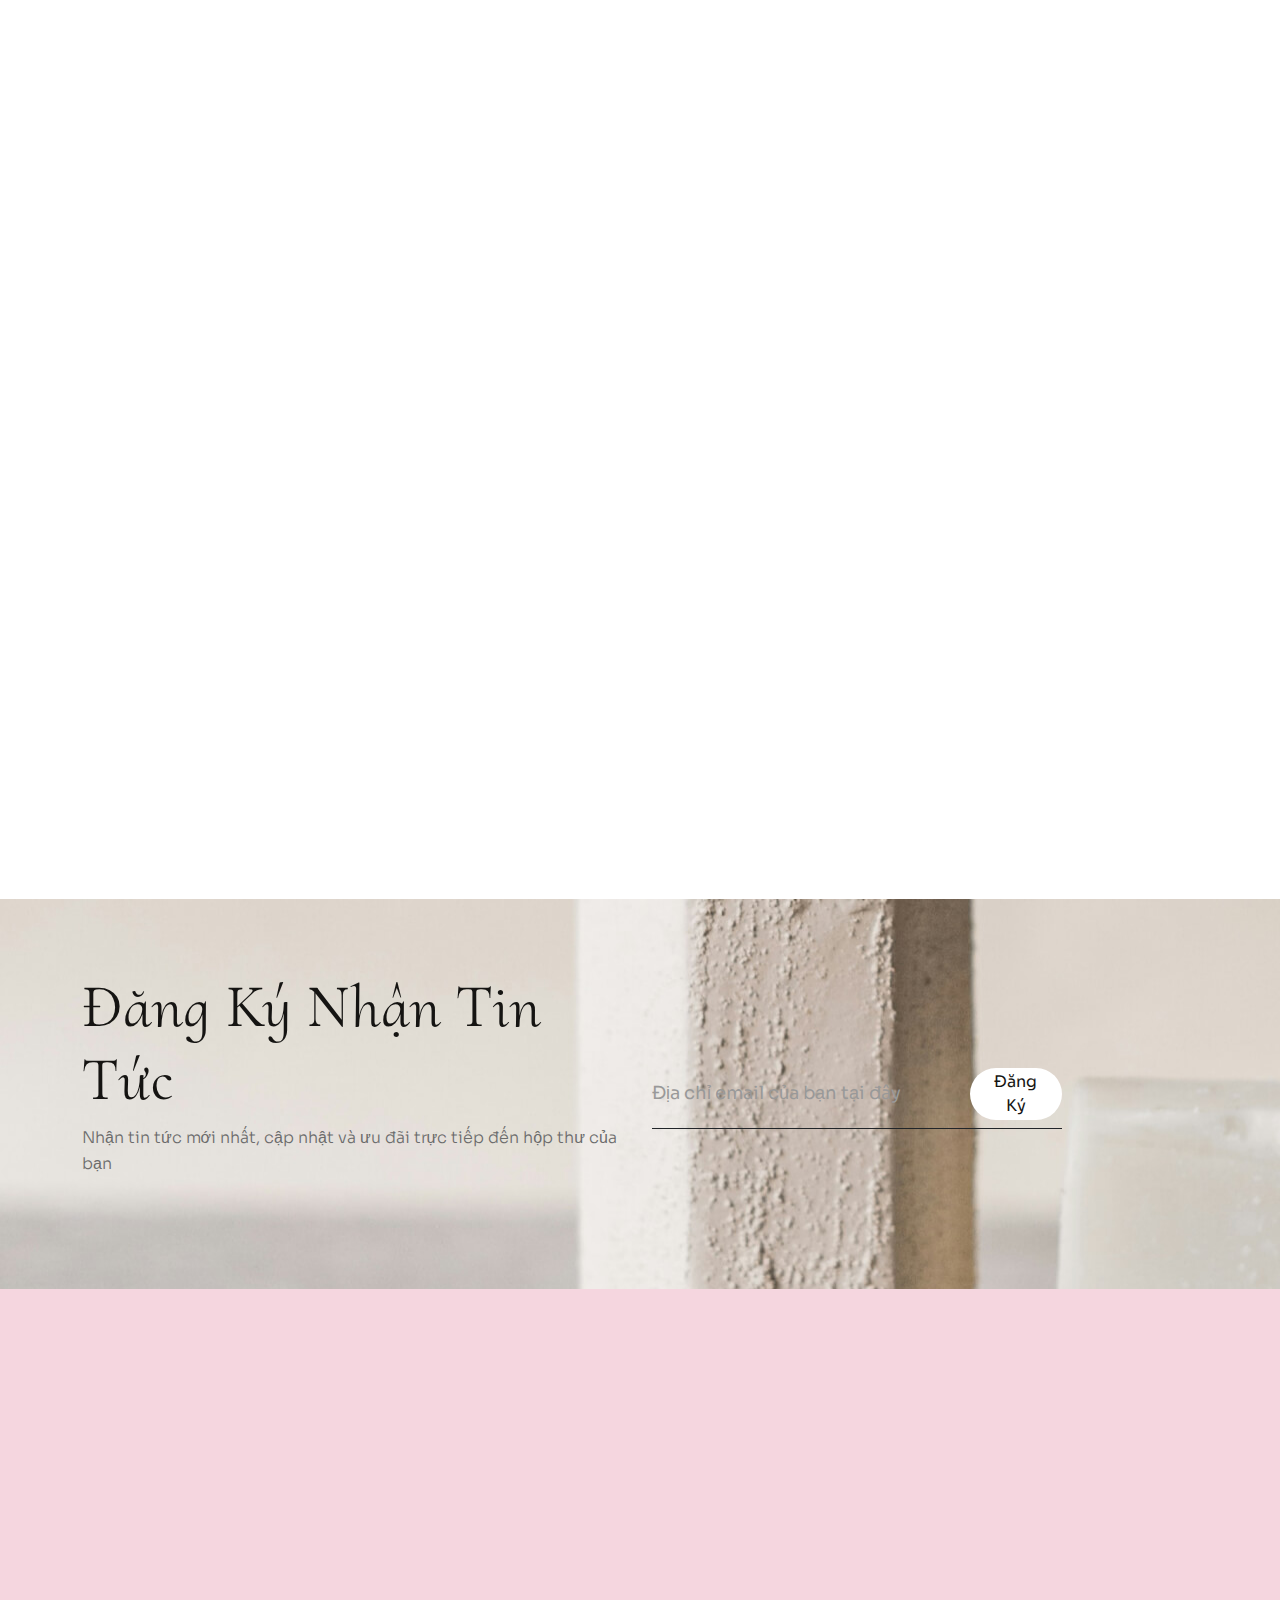
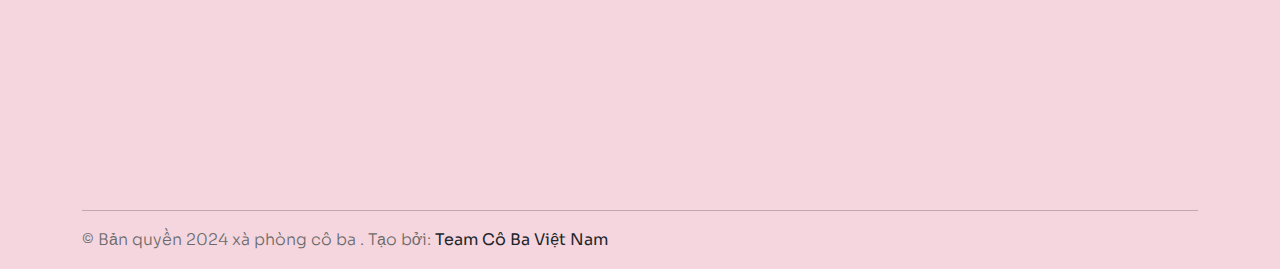
==== commit c5561b07: "Add files via upload" ====
--- a/about.html
+++ b/about.html
@@ -1,7 +1,7 @@
 <!DOCTYPE html>
 <html>
   <head>
-    <title>Soapy - Handmade Soap eCommerce Website Template</title>
+    <title>Soapy</title>
     <meta charset="utf-8">
     <meta http-equiv="X-UA-Compatible" content="IE=edge">
     <meta name="viewport" content="width=device-width, initial-scale=1.0">
@@ -13,7 +13,7 @@
     <link rel="stylesheet" type="text/css" href="css/vendor.css">
     <link rel="stylesheet" type="text/css" href="css/bootstrap.min.css">
     <link rel="stylesheet" type="text/css" href="style.css">
-
+    <link rel="stylesheet" href="https://cdnjs.cloudflare.com/ajax/libs/font-awesome/6.0.0-beta3/css/all.min.css">
     <link rel="preconnect" href="https://fonts.googleapis.com">
     <link rel="preconnect" href="https://fonts.gstatic.com" crossorigin>
     <link href="https://fonts.googleapis.com/css2?family=Cormorant+Upright:wght@300;400;500;600;700&family=Sora:wght@100..800&display=swap" rel="stylesheet">
@@ -76,7 +76,7 @@
     <div id="preloader">
       <div id="loader"></div>
     </div>
-    <header id="header" class="site-header border-bottom border-dark">
+    <header id="header" class="site-header border-bottom border-dark" >
       <nav id="header-nav" class="navbar navbar-expand-lg px-3">
         <div class="container">
           <a class="navbar-brand d-lg-none" href="index.html">
@@ -85,8 +85,8 @@
           <button class="navbar-toggler d-flex d-lg-none order-3 p-2" type="button" data-bs-toggle="offcanvas" data-bs-target="#bdNavbar" aria-controls="bdNavbar" aria-expanded="false" aria-label="Toggle navigation">Menu</button>
           <div class="offcanvas offcanvas-end" tabindex="-1" id="bdNavbar" aria-labelledby="bdNavbarOffcanvasLabel">
             <div class="offcanvas-header px-4 pb-0">
-              <a class="navbar-brand" href="index.html">
-                <img src="images/main-logo.png" class="logo">
+              <a class="navbar-brand d-none d-lg-block me-0" href="index.html">
+                <img src="images/main-logo.png" class="logo" width="70px" height="100px">
               </a>
               <button type="button" class="btn-close btn-close-black" data-bs-dismiss="offcanvas" aria-label="Close" data-bs-target="#bdNavbar"></button>
             </div>
@@ -152,13 +152,15 @@
                 
 
                   <li class="nav-item">
-                    <a class="nav-link me-0" href="shop.html">Liên hệ</a>
+                    <a class="nav-link me-0" href="contact.html">Liên hệ</a>
                   </li>
                   <li class="nav-item">
                     <a class="nav-link me-0" href="LOGIN.html" style=" width: 110PX;">Tài khoản</a>
                   </li>
                   <li class="cart-dropdown nav-item dropdown">
-                    <a class="nav-link dropdown-toggle me-0" data-bs-toggle="dropdown" href="#" role="button" aria-expanded="false">Giỏ hàng</a>
+                    <a class="nav-link dropdown-toggle me-0" data-bs-toggle="dropdown" href="#" role="button" aria-expanded="false">Giỏ hàng <svg xmlns="http://www.w3.org/2000/svg" width="16" height="16" fill="currentColor" class="bi bi-cart" viewBox="0 0 16 16">
+                      <path d="M0 1.5A.5.5 0 0 1 .5 1H2a.5.5 0 0 1 .485.379L2.89 3H14.5a.5.5 0 0 1 .491.592l-1.5 8A.5.5 0 0 1 13 12H4a.5.5 0 0 1-.491-.408L2.01 3.607 1.61 2H.5a.5.5 0 0 1-.5-.5zM3.102 4l1.313 7h8.17l1.313-7H3.102zM5 12a2 2 0 1 0 0 4 2 2 0 0 0 0-4zm7 0a2 2 0 1 0 0 4 2 2 0 0 0 0-4zm-7 1a1 1 0 1 1 0 2 1 1 0 0 1 0-2zm7 0a1 1 0 1 1 0 2 1 1 0 0 1 0-2z"/>
+                    </svg></a>
                     <div class="dropdown-menu dropdown-menu-end p-3">
                       <h4 class="d-flex justify-content-between align-items-center mb-3">
                         <span class="text-primary">GIỎ HÀNG CỦA BẠN</span>
@@ -170,7 +172,7 @@
                             <h5 class="card-title fs-5 text-uppercase">
                               <a href="single-product.html">Gentle Lavender Bliss</a>
                             </h5>
-                            <small class="text-body-secondary">A calming blend of lavender essential oils.</small>
+                            <small class="text-body-secondary">Một sự kết hợp bình tĩnh của tinh dầu oải hương.</small>
                           </div>
                           <span class="text-primary">$120</span>
                         </li>
@@ -179,18 +181,18 @@
                             <h5 class="card-title fs-5 text-uppercase">
                               <a href="single-product.html">Citrus Splash Delight</a>
                             </h5>
-                            <small class="text-body-secondary">Invigorating blend of citrus essential oils.</small>
+                            <small class="text-body-secondary">Sự kích thích từ sự kết hợp của tinh dầu cam.</small>
                           </div>
                           <span class="text-primary">$870</span>
                         </li>
                         <li class="list-group-item bg-transparent border-dark d-flex justify-content-between">
-                          <span class="text-uppercase"><b>Total (USD)</b></span>
+                          <span class="text-uppercase"><b>Tổng cộng (USD)</b></span>
                           <strong>$990</strong>
                         </li>
                       </ul>
                       <div class="d-flex flex-wrap justify-content-center">
-                        <a href="cart.html" class="w-100 btn btn-dark mb-1" type="submit">View Cart</a>
-                        <a href="checkout.html" class="w-100 btn btn-primary" type="submit">Go to checkout</a>
+                        <a href="cart.html" class="w-100 btn btn-dark mb-1" type="submit">Xem giỏ hàng</a>
+                        <a href="checkout.html" class="w-100 btn btn-primary" type="submit">Tiến hành thanh toán</a>
                       </div>
                     </div>
                   </li>
@@ -206,12 +208,12 @@
         <div class="container">
           <div class="row">
             <div class="text-center padding-large no-padding-bottom">
-              <h1>About</h1>
+              <h1>Giới thiệu</h1>
               <div class="breadcrumbs">
                 <span class="item">
-                  <a href="index.html">Home ></a>
+                  <a href="index.html">Trang chủ ></a>
                 </span>
-                <span class="item">About</span>
+                <span class="item">Giới thiệu</span>
               </div>
             </div>
           </div>
@@ -229,8 +231,7 @@
                 </svg>
               </span>
               <div class="icon-box-content">
-                <h4 class="card-title">Free delivery</h3>
-                <p>Consectetur adipi elit lorem ipsum dolor sit amet.</p>
+                <h4 class="card-title">Giao hàng miễn phí</h3>
               </div>
             </div>
           </div>
@@ -242,8 +243,7 @@
                 </svg>
               </div>
               <div class="icon-box-content">
-                <h4 class="card-title">Quality guarantee</h3>
-                <p>Dolor sit amet orem ipsu mcons ectetur adipi elit.</p>
+                <h4 class="card-title">Bảo hành chất lượng</h3>
               </div>
             </div>
           </div>
@@ -255,8 +255,7 @@
                 </svg>
               </div>
               <div class="icon-box-content">
-                <h4 class="card-title">Daily offers</h3>
-                <p>Amet consectetur adipi elit loreme ipsum dolor sit.</p>
+                <h4 class="card-title">Ưu đãi hàng ngày</h3>
               </div>
             </div>
           </div>
@@ -268,8 +267,7 @@
                 </svg>
               </div>
               <div class="icon-box-content">
-                <h4 class="card-title">100% secure payment</h3>
-                <p>Rem Lopsum dolor sit amet, consectetur adipi elit.</p>
+                <h4 class="card-title">Thanh toán an toàn 100%</h3>
               </div>
             </div>
           </div>
@@ -285,9 +283,9 @@
             </div>
           </div>
           <div class="about-content col-lg-4 m-auto top-0 end-0 bottom-0">
-            <span class="title-accent fs-6 text-uppercase">About us</span>
-            <h3 class="py-3">Welcome to Soapy, your one-stop destination for luxurious, handmade soaps.</h3>
-            <p>We believe in the power of natural ingredients to nourish and rejuvenate your skin. Our soaps are crafted with care, using only the finest botanicals and essential oils. Each bar is a testament to our commitment to quality and sustainability. Join us on a journey to rediscover experience the difference of Soapy.</p>
+            <span class="title-accent fs-6 text-uppercase">Về chúng tôi</span>
+            <h3 class="py-3">Chào mừng đến với Xà phòng Cô Ba Việt Nam, điểm đến một cửa hàng cho các xà phòng handmade chất lượng.</h3>
+            <p>Chúng tôi tin vào sức mạnh của các thành phần tự nhiên để nuôi dưỡng và tái sinh làn da của bạn. Xà phòng của chúng tôi được chế tác với sự chăm sóc, sử dụng chỉ các thành phần thực vật và dầu thơm tốt nhất. Mỗi thanh là một chứng nhận cho cam kết của chúng tôi về chất lượng và bền vững. Tham gia chúng tôi trên một hành trình để tái khám phá và trải nghiệm sự khác biệt của xà phòng Cô Ba Việt Nam.</p>
           </div>
         </div>
       </div>
@@ -296,31 +294,31 @@
       <div class="container">
         <div class="row">
           <div class="offset-md-2 col-md-8">
-            <h3 class="display-7 text-center mb-5" data-aos="fade" data-aos-easing="ease-in" data-aos-duration="1000" data-aos-once="true">What our customers says</h3>
+            <h3 class="display-7 text-center mb-5" data-aos="fade" data-aos-easing="ease-in" data-aos-duration="1000" data-aos-once="true">Những gì khách hàng của chúng tôi nói</h3>
             <div class="review-content position-relative" data-aos="fade" data-aos-easing="ease-in" data-aos-duration="1500" data-aos-once="true">
               <div class="swiper testimonial-swiper">
                 <div class="swiper-wrapper">
                   <div class="swiper-slide text-center d-flex justify-content-center">
                     <div class="review-item">
-                      <blockquote class="fs-3 fw-light">“A pellen tesque pretium feugiat vel morbi sagittis lorem habi tasse cursus. Suspen dise tempus oncu enim pellen tesque este pretium in neque, elit morbi sagittis lorem habi mattis.”</blockquote>
+                      <blockquote class="fs-3 fw-light">“Tôi đã sử dụng xà phòng của Cô Ba Việt Nam và thấy rằng chúng thực sự hiệu quả trong việc dưỡng da. Da của tôi trở nên mềm mại và tươi sáng hơn.”</blockquote>
                       <div class="author-detail">
-                        <div class="name fw-bold text-uppercase pt-2">Anna garcia</div>
+                        <div class="name fw-bold text-uppercase pt-2">Bà Hậu</div>
                       </div>
                     </div>
                   </div>
                   <div class="swiper-slide text-center d-flex justify-content-center">
                     <div class="review-item">
-                      <blockquote class="fs-3 fw-light">“A pellen tesque pretium feugiat vel morbi sagittis lorem habi tasse cursus. Suspen dise tempus oncu enim pellen tesque este pretium in neque, elit morbi sagittis lorem habi mattis.”</blockquote>
+                      <blockquote class="fs-3 fw-light">“Sau khi sử dụng xà phòng của Cô Ba Việt Nam, tôi đã trải nghiệm sự thay đổi rõ rệt trên da của mình. Da trở nên mềm mại, tươi sáng và khỏe mạnh hơn, đồng thời các vấn đề về da như mụn, thô ráp cũng được cải thiện đáng kể. Tôi thực sự ấn tượng với hiệu quả của sản phẩm này.”</blockquote>
                       <div class="author-detail">
-                        <div class="name fw-bold text-uppercase pt-2">Anna garcia</div>
+                        <div class="name fw-bold text-uppercase pt-2">Bà Nhi</div>
                       </div>
                     </div>
                   </div>
                   <div class="swiper-slide text-center d-flex justify-content-center">
                     <div class="review-item">
-                      <blockquote class="fs-3 fw-light">“A pellen tesque pretium feugiat vel morbi sagittis lorem habi tasse cursus. Suspen dise tempus oncu enim pellen tesque este pretium in neque, elit morbi sagittis lorem habi mattis.”</blockquote>
+                      <blockquote class="fs-3 fw-light">“Tôi khuyên bạn nên thử xà phòng của Cô Ba Việt Nam. Chúng có thể giúp da bạn trở nên mềm mại, tươi sáng hơn và thậm chí cải thiện các vấn đề về da như mụn, thô ráp. Tôi đã trải nghiệm sự thay đổi rõ rệt trên da của mình sau khi sử dụng sản phẩm này.”</blockquote>
                       <div class="author-detail">
-                        <div class="name fw-bold text-uppercase pt-2">Anna garcia</div>
+                        <div class="name fw-bold text-uppercase pt-2">Bà Duyên</div>
                       </div>
                     </div>
                   </div>
@@ -340,106 +338,101 @@
         </div>
       </div>
     </section>
-    <section id="newsletter" class="bg-light padding-medium" style="background-image: url(images/hero-img.jpg);">
+    <section id="newsletter" class="bg-light padding-medium "style="background-image: url(images/hero-img.jpg);">
       <div class="container">
         <div class="newsletter">
           <div class="row">
             <div class="col-lg-6 col-md-12 title mb-4">
-              <h2>Subscribe to Our Newsletter</h2>
-              <p>Get latest news, updates and deals directly mailed to your inbox</p> 				
+              <h2>Đăng ký nhận tin tức</h2>
+              <p>Nhận tin tức mới nhất, cập nhật và ưu đãi trực tiếp đến hộp thư của bạn</p> 				
             </div>
             <form class="col-lg-6 col-md-12 d-flex align-items-center">
               <div class="d-flex w-75 border-bottom border-dark py-2">
-                <input id="newsletter1" type="text" class="form-control border-0 p-0" placeholder="Your email address here">
-                <button class="btn border-0" type="button">Subscribe</button>
+                <input id="newsletter1" type="text" class="form-control border-0 p-0" placeholder="Địa chỉ email của bạn tại đây">
+                <button class="btn border-0" type="button">Đăng ký</button>
               </div>
             </form>
           </div> 			
         </div>
       </div>
     </section>
-    <footer id="footer" class="overflow-hidden padding-xlarge pb-0">
+    <footer id="footer" class="overflow-hidden padding-xlarge pb-0" style="background-color: #f5d6df;">
       <div class="container">
         <div class="row">
           <div class="footer-top-area pb-5">
             <div class="row d-flex flex-wrap justify-content-between">
               <div class="col-lg-3 col-sm-6 pb-3" data-aos="fade" data-aos-easing="ease-in" data-aos-duration="1000" data-aos-once="true">
                 <div class="footer-menu">
-                  <img src="images/main-logo.png" alt="logo" class="mb-2">
-                  <p>Nunc tristique facilisis consectetur vivamus ut porta porta aliquam vitae vehicula leo nullam urna lectus.</p>
+                  <a class="navbar-brand d-none d-lg-block me-0" href="index.html">
+                    <img src="images/main-logo.png" class="logo" width="70px" height="100px">
+                  </a>
+                  <p>Chúng tôi tự hào mang đến những sản phẩm xà phòng thủ công chất lượng cao, được làm từ những nguyên liệu tự nhiên tốt nhất.</p>
                 </div>
               </div>
               <div class="col-lg-2 col-sm-6 pb-3" data-aos="fade" data-aos-easing="ease-in" data-aos-duration="1200" data-aos-once="true">
                 <div class="footer-menu">
-                  <h4 class="widget-title pb-2">Quick Links</h4>
+                  <h4 class="widget-title pb-2">Liên Kết Nhanh</h4>
                   <ul class="menu-list list-unstyled">
                     <li class="menu-item pb-2">
-                      <a href="about.html">About</a>
-                    </li>
-                    <li class="menu-item pb-2">
-                      <a href="shop.html">Shop</a>
-                    </li>
-                    <li class="menu-item pb-2">
-                      <a href="contact.html">Contact</a>
-                    </li>
-                    <li class="menu-item pb-2">
-                      <a href="login.html">Account</a>
+                      <a href="about.html">Giới Thiệu</a>
+                    </li>
+                    <li class="menu-item pb-2">
+                      <a href="shop.html">Cửa Hàng</a>
+                    </li>
+                    <li class="menu-item pb-2">
+                      <a href="contact.html">Liên Hệ</a>
+                    </li>
+                    <li class="menu-item pb-2">
+                      <a href="login.html">Tài Khoản</a>
                     </li>
                   </ul>
                 </div>
               </div>
               <div class="col-lg-3 col-sm-6 pb-3" data-aos="fade" data-aos-easing="ease-in" data-aos-duration="1400" data-aos-once="true">
                 <div class="footer-menu contact-item">
-                  <h4 class="widget-title pb-2">Contact info</h4>
+                  <h4 class="widget-title pb-2">Thông Tin Liên Hệ</h4>
                   <ul class="menu-list list-unstyled">
                     <li class="menu-item pb-2">
-                      <a href="#">Tea Berry, Marinette, USA</a>
-                    </li>
-                    <li class="menu-item pb-2">
-                      <a href="#">+55 111 222 333 44</a>
-                    </li>
-                    <li class="menu-item pb-2">
-                      <a href="mailto:">yourinfo@gmail.com</a>
+                      <a href="#">123 Đường Lê Lợi, Quận 1, TP.HCM</a>
+                    </li>
+                    <li class="menu-item pb-2">
+                      <a href="#">+84 123 456 789</a>
+                    </li>
+                    <li class="menu-item pb-2">
+                      <a href="mailto:">info@xabongcoba.com</a>
                     </li>
                   </ul>
                 </div>
               </div>
               <div class="col-lg-3 col-sm-6 pb-3" data-aos="fade" data-aos-easing="ease-in" data-aos-duration="1600" data-aos-once="true">
                 <div class="footer-menu">
-                  <h4 class="widget-title pb-2">Social info</h4>
-                  <p>You can follow us on our social platforms to get updates.</p>
+                  <h4 class="widget-title pb-2">Mạng Xã Hội</h4>
+                  <p>Theo dõi chúng tôi trên các nền tảng mạng xã hội để cập nhật thông tin mới nhất.</p>
                   <div class="social-links">
                     <ul class="d-flex list-unstyled">
                       <li>
-                        <a href="#">
+                        <a href="https://www.facebook.com/profile.php?id=61567610646372" >
                           <svg class="facebook">
                             <use xlink:href="#facebook">
                           </svg>
                         </a>
                       </li>
-                      <li>
-                        <a href="#">
+                      
+                      <li>
+                        <a href="https://www.tiktok.com/@cobavnsoap" style="color: #aeaeae ">
+                         <i class="fab fa-tiktok" style="font-size: 0.85em;"></i>
+                        </a>
+                      </li>
+                      <li>
+                        <a href="https://www.instagram.com/cobavnsoap/">
                           <svg class="instagram">
                             <use xlink:href="#instagram">
                           </svg>
                         </a>
                       </li>
-                      <li>
-                        <a href="#">
-                          <svg class="twitter">
-                            <use xlink:href="#twitter">
-                          </svg>
-                        </a>
-                      </li>
-                      <li>
-                        <a href="#">
-                          <svg class="linkedin">
-                            <use xlink:href="#linkedin">
-                          </svg>
-                        </a>
-                      </li>
-                      <li>
-                        <a href="#">
+                    
+                      <li>
+                        <a href="https://www.youtube.com/channel/UC8fQR-avkHNKMTBbVNuuQAA">
                           <svg class="youtube">
                             <use xlink:href="#youtube">
                           </svg>
@@ -454,18 +447,19 @@
         </div>
         <hr>
       </div>
+      <div id="footer-bottom">
+        <div class="container">
+          <div class="row d-flex flex-wrap justify-content-between">
+            <div class="col-12">
+              <div class="copyright">
+                <p>© Bản quyền 2024 xà phòng cô ba . Tạo bởi: <a href="https://templatesjungle.com/" target="_blank"><b>Team Cô Ba Việt Nam</b></a> </p>
+              </div>
+            </div>
+          </div>
+        </div>
+      </div>
     </footer>
-    <div id="footer-bottom">
-      <div class="container">
-        <div class="row d-flex flex-wrap justify-content-between">
-          <div class="col-12">
-            <div class="copyright">
-              <p>© Copyright 2024 Soapy. Template by <a href="https://templatesjungle.com/" target="_blank"><b>TemplatesJungle</b></a></p>
-            </div>
-          </div>
-        </div>
-      </div>
-    </div>
+ 
     
     <script src="js/jquery-1.11.0.min.js"></script>
     <script type="text/javascript" src="js/bootstrap.bundle.min.js"></script>
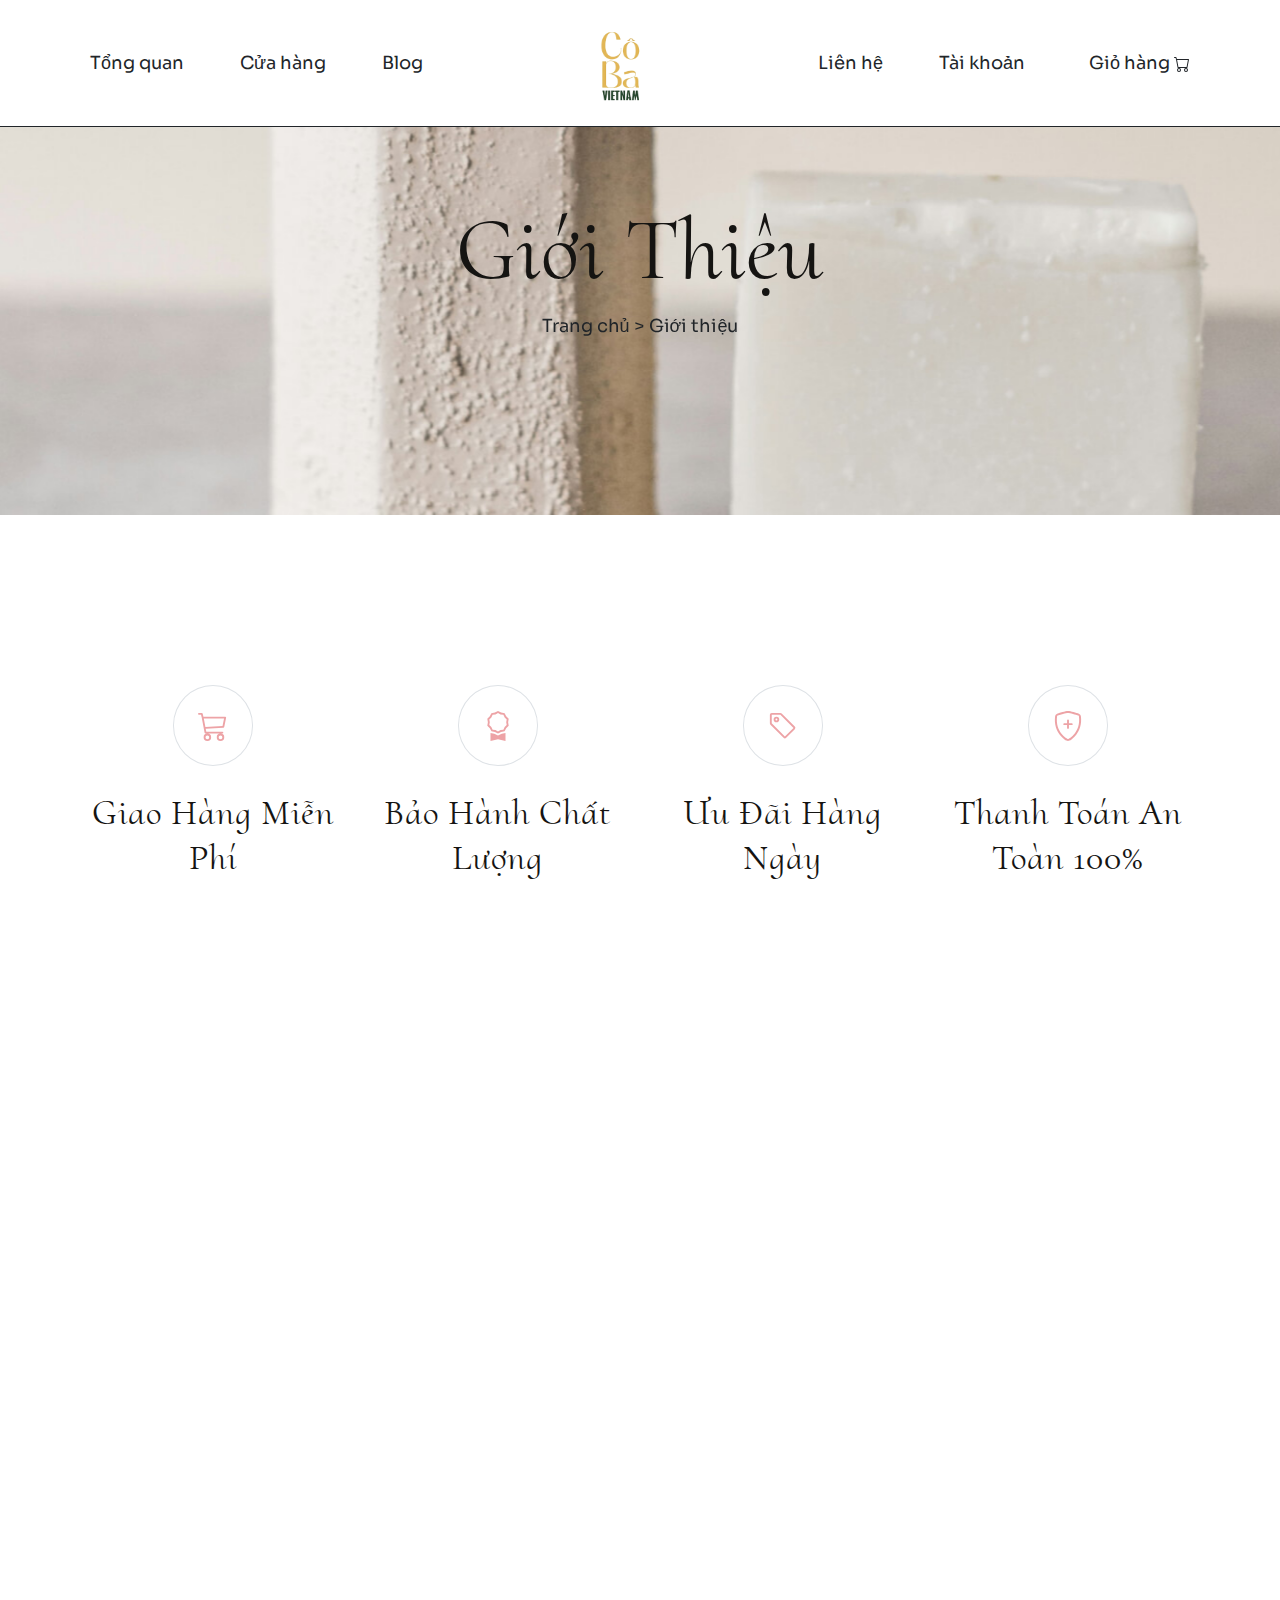
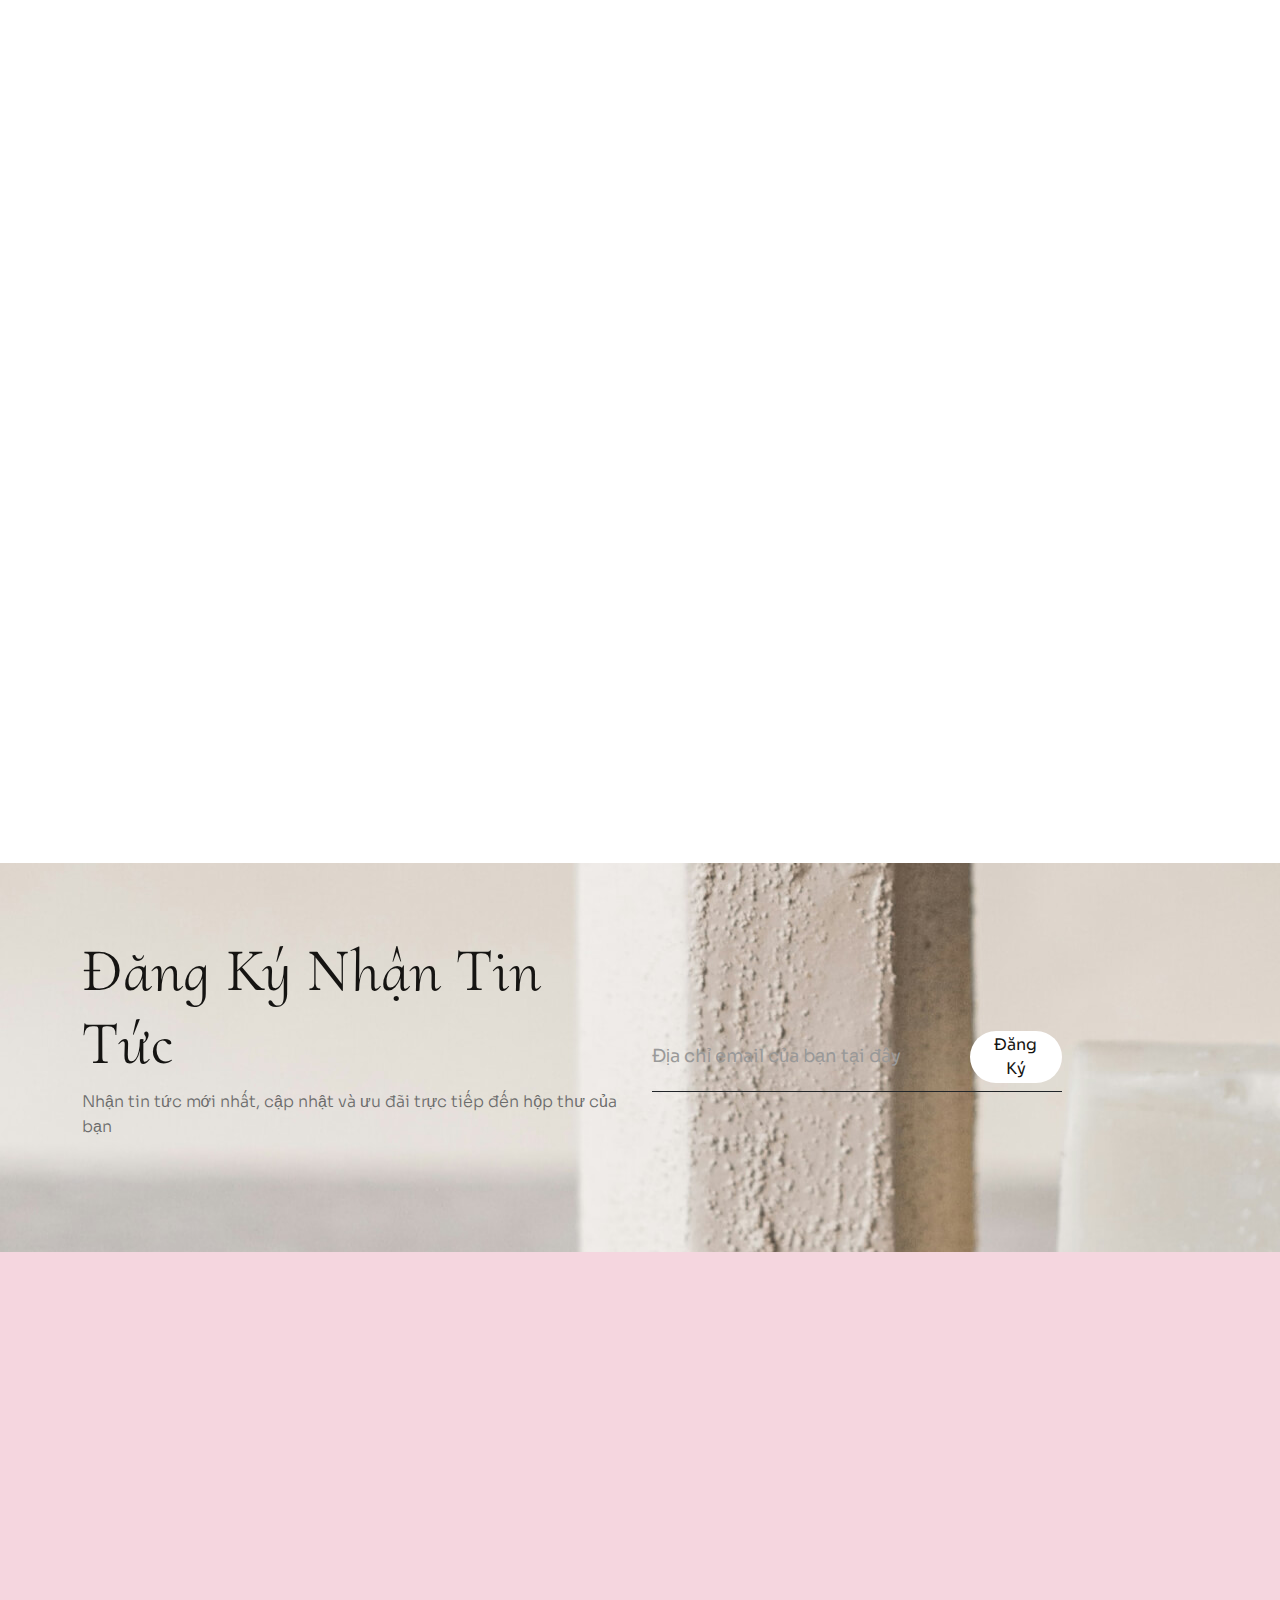
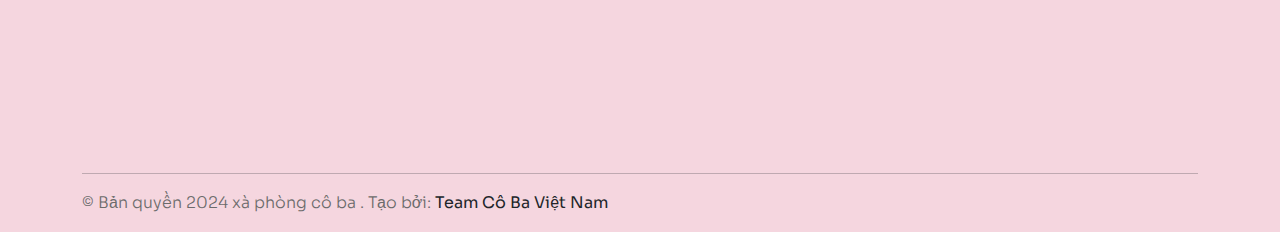
==== commit 8faec1ed: "Add files via upload" ====
--- a/about.html
+++ b/about.html
@@ -13,6 +13,7 @@
     <link rel="stylesheet" type="text/css" href="css/vendor.css">
     <link rel="stylesheet" type="text/css" href="css/bootstrap.min.css">
     <link rel="stylesheet" type="text/css" href="style.css">
+    <link rel="stylesheet" type="text/css" href="css/reponsive.css">  
     <link rel="stylesheet" href="https://cdnjs.cloudflare.com/ajax/libs/font-awesome/6.0.0-beta3/css/all.min.css">
     <link rel="preconnect" href="https://fonts.googleapis.com">
     <link rel="preconnect" href="https://fonts.gstatic.com" crossorigin>
@@ -301,25 +302,19 @@
                   <div class="swiper-slide text-center d-flex justify-content-center">
                     <div class="review-item">
                       <blockquote class="fs-3 fw-light">“Tôi đã sử dụng xà phòng của Cô Ba Việt Nam và thấy rằng chúng thực sự hiệu quả trong việc dưỡng da. Da của tôi trở nên mềm mại và tươi sáng hơn.”</blockquote>
-                      <div class="author-detail">
-                        <div class="name fw-bold text-uppercase pt-2">Bà Hậu</div>
-                      </div>
+                  
                     </div>
                   </div>
                   <div class="swiper-slide text-center d-flex justify-content-center">
                     <div class="review-item">
                       <blockquote class="fs-3 fw-light">“Sau khi sử dụng xà phòng của Cô Ba Việt Nam, tôi đã trải nghiệm sự thay đổi rõ rệt trên da của mình. Da trở nên mềm mại, tươi sáng và khỏe mạnh hơn, đồng thời các vấn đề về da như mụn, thô ráp cũng được cải thiện đáng kể. Tôi thực sự ấn tượng với hiệu quả của sản phẩm này.”</blockquote>
-                      <div class="author-detail">
-                        <div class="name fw-bold text-uppercase pt-2">Bà Nhi</div>
-                      </div>
+                     
                     </div>
                   </div>
                   <div class="swiper-slide text-center d-flex justify-content-center">
                     <div class="review-item">
                       <blockquote class="fs-3 fw-light">“Tôi khuyên bạn nên thử xà phòng của Cô Ba Việt Nam. Chúng có thể giúp da bạn trở nên mềm mại, tươi sáng hơn và thậm chí cải thiện các vấn đề về da như mụn, thô ráp. Tôi đã trải nghiệm sự thay đổi rõ rệt trên da của mình sau khi sử dụng sản phẩm này.”</blockquote>
-                      <div class="author-detail">
-                        <div class="name fw-bold text-uppercase pt-2">Bà Duyên</div>
-                      </div>
+                    
                     </div>
                   </div>
                 </div>
--- a/css/reponsive.css
+++ b/css/reponsive.css
@@ -0,0 +1,21 @@
+@media (max-width: 768px) {
+    img {
+        width: 70px;
+        height: 100px;
+    }
+    billboard {
+        display: none;
+    }
+
+}
+
+@media (max-width: 480px) {
+    img {
+        width: 70px;
+        height: 100px;
+    }
+    swiper-slide {
+        height: 100px;
+        width: 100px;
+    }
+}